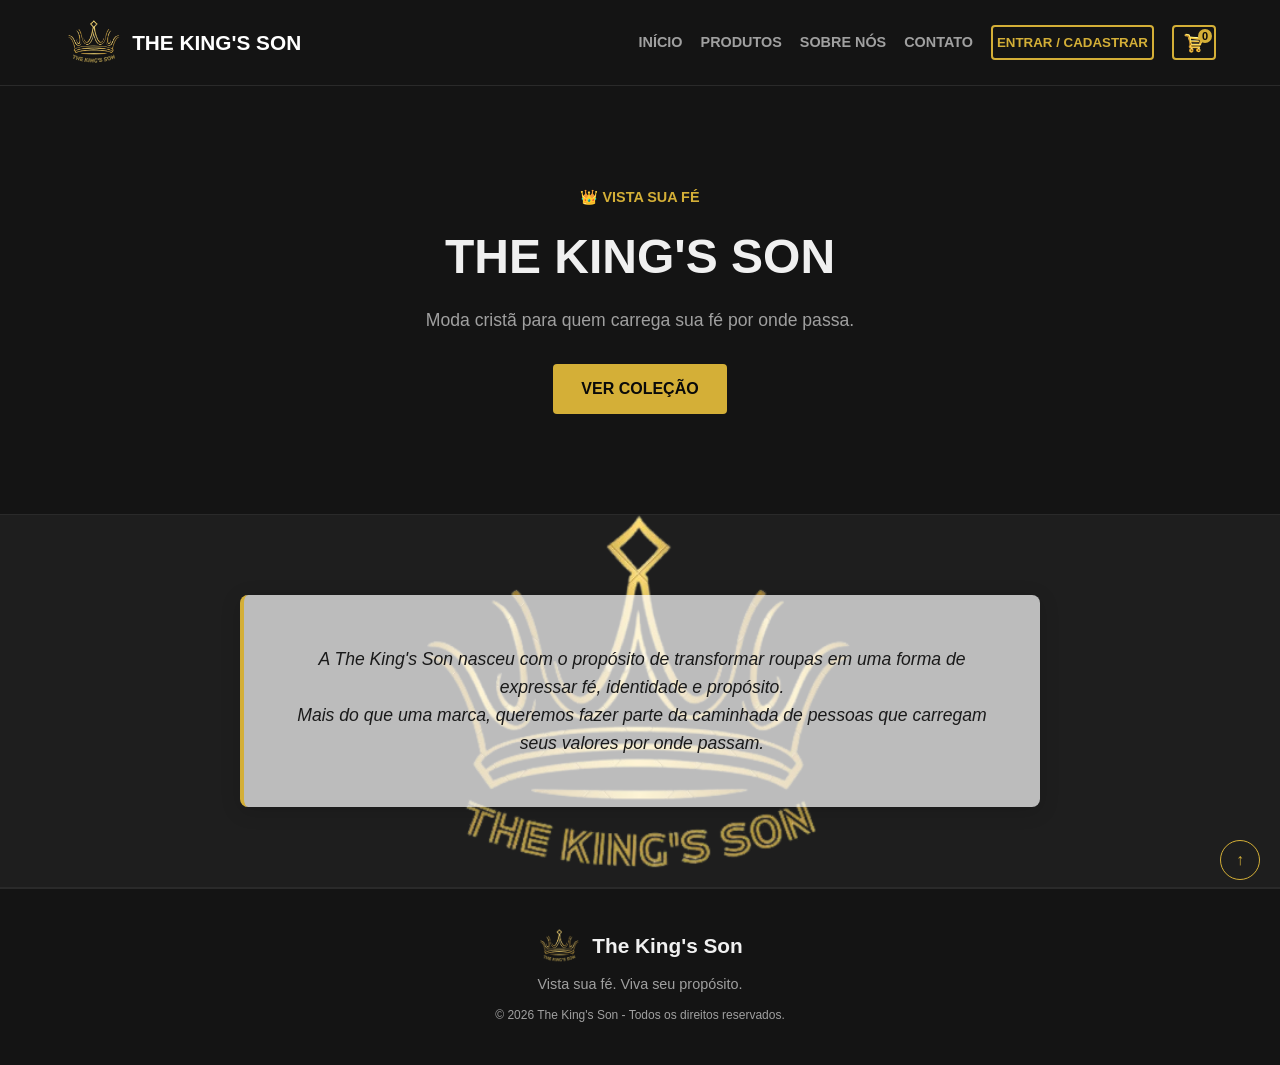
==== index.html @ 027998e1 "Add files via upload" ====
<!DOCTYPE html>
<html lang="pt-BR">
<head>
    <meta charset="UTF-8">
    <meta name="viewport" content="width=device-width, initial-scale=1.0">
    <title>The King's Son | Moda Cristã</title>
    <link rel="stylesheet" href="style.css">
</head>
<body id="topo">
    <!-- CABEÇALHO DA PÁGINA -->
    <header>
        <div class="logo">
            <img src="./imagens/logopng.png" alt="Logo da marca The King's Son">
            <h1>THE KING'S SON</h1>
        </div>
        <nav aria-label="Navegação Principal">
            <a href="#topo">INÍCIO</a>
            <a href="./produtos.html">PRODUTOS</a>
            <a href="./sobrenos.html">SOBRE NÓS</a>
            <a href="./contato.html">CONTATO</a>
            <button type="button" id="botao-login-modal" class="botao-entrar">ENTRAR / CADASTRAR</button>
            <!-- Botão de acionamento do carrinho ajustado para corresponder ao JS -->
            <button type="button" id="botao-carrinho" class="botao-carrinho" aria-label="Abrir carrinho de compras">
                <img src="./imagens/carrinho.png" alt="Carrinho de compras" class="icone-carrinho-img">
                <!-- Contador de itens sobreposto -->
                <span id="contador-carrinho" class="contador-carrinho">0</span>
            </button>
        </nav>
    </header>
    <!-- CORPO DA PÁGINA -->
    <main>
        <section class="banner">
            <div class="banner-texto">
                <p class="frase">👑 VISTA SUA FÉ</p>
                <h2>THE KING'S SON</h2>
                <p>Moda cristã para quem carrega sua fé por onde passa.</p>
                <a href="./produtos.html" class="botao">VER COLEÇÃO</a>
            </div>
        </section>
        <section class="faixa-intro">
            <div class="intro">
                <p>A The King's Son nasceu com o propósito de transformar roupas em uma forma de expressar fé, identidade e propósito.</p>
                <p>Mais do que uma marca, queremos fazer parte da caminhada de pessoas que carregam seus valores por onde passam.</p>
            </div>
        </section>
    </main>
    <!-- MODAL DE LOGIN E CADASTRO -->
    <div id="modal-auth" class="modal-container" role="dialog" aria-modal="true" aria-labelledby="titulo-modal">
        <div class="modal-conteudo">
            <button type="button" class="fechar-modal" id="fechar-modal" aria-label="Fechar modal">&times;</button>
            <div class="modal-abas">
                <button type="button" class="aba-botao ativa" id="aba-login">Entrar</button>
                <button type="button" class="aba-botao" id="aba-cadastro">Cadastrar</button>
            </div>
            <!-- FORMULÁRIO DE LOGIN -->
            <form id="form-login" class="form-auth ativa">
                <h3 id="titulo-modal">Acesse sua conta</h3>
                <div class="grupo-input">
                    <label for="login-email">E-mail</label>
                    <input type="email" id="login-email" required placeholder="seu@email.com" autocomplete="email">
                </div>
                <div class="grupo-input">
                    <label for="login-senha">Senha</label>
                    <input type="password" id="login-senha" required placeholder="********" autocomplete="current-password">
                </div>
                <button type="submit" class="botao-submit">ENTRAR</button>
            </form>
            <!-- FORMULÁRIO DE CADASTRO -->
            <form id="form-cadastro" class="form-auth">
                <h3>Crie sua conta</h3>
                <div class="grupo-input">
                    <label for="cad-nome">Nome Completo</label>
                    <input type="text" id="cad-nome" required placeholder="Seu nome" autocomplete="name">
                </div>
                <div class="grupo-input">
                    <label for="cad-email">E-mail</label>
                    <input type="email" id="cad-email" required placeholder="seu@email.com" autocomplete="email">
                </div>
                <div class="grupo-input">
                    <label for="cad-senha">Senha</label>
                    <input type="password" id="cad-senha" required placeholder="Mínimo 6 caracteres" minlength="6" autocomplete="new-password">
                </div>
                <button type="submit" class="botao-submit">CRIAR CONTA</button>
            </form>
        </div>
    </div>
    <!-- GAVETA LATERAL DO CARRINHO -->
    <div id="carrinho-modal" class="carrinho-drawer" role="dialog" aria-modal="true" aria-label="Carrinho de Compras">
        <div class="carrinho-conteudo">
            <div class="carrinho-cabecalho">
                <h3>Seu Carrinho</h3>
                <button type="button" id="fechar-carrinho" aria-label="Fechar carrinho">&times;</button>
            </div>
            <div id="itens-carrinho" class="carrinho-itens">
                <!-- Os itens serão inseridos via JS -->
            </div>
            <div class="carrinho-rodape">
                <p>Total: <strong>R$ <span id="total-carrinho">0,00</span></strong></p>
                <a href="finalizarcompra.html" id="botao-finalizar-compra" class="botao-comprar">Finalizar Compra</a>
            </div>
        </div>
    </div>
    <!-- RODAPÉ DA PÁGINA -->
    <footer>
        <div class="footer-marca">
            <img src="./imagens/logopng.png" alt="Logo The King's Son">
            <h3>The King's Son</h3>
        </div>
        <p>Vista sua fé. Viva seu propósito.</p>
        <p class="copyright">© 2026 The King's Son - Todos os direitos reservados.</p>
    </footer>
    <!-- BOTÃO VOLTAR AO TOPO -->
    <a href="#topo" class="voltar-topo" aria-label="Voltar ao topo da página" title="Voltar ao topo">↑</a>
    <!-- SCRIPTS EXTERNOS -->
    <script type="text/javascript" src="script.js"></script>
</body>
</html>
---- style.css ----
/* ============== CONFIGURAÇÕES GERAIS ============== */
/* Seleciona todos os elementos para reset de espaçamentos */
*{
    /* Remove a margem externa padrão do navegador */
    margin: 0;
    /* Remove o espaçamento interno padrão do navegador */
    padding: 0;
    /* Inclui bordas e preenchimentos no cálculo do tamanho total do elemento */
    box-sizing: border-box;
}
/* Seleciona o elemento raiz da página */
html{
    /* Habilita a rolagem suave ao clicar em links internos */
    scroll-behavior: smooth;
}
/* Seleciona o corpo principal da página */
body{
    /* Define a cor de fundo */
    background-color: #0a0a0a;
    /* Define a cor do texto padrão */
    color: #f0f0f0;
    /* Define a família de fontes da página */
    font-family: Arial, sans-serif;
    /* Define o espaçamento entre as linhas de texto */
    line-height: 1.6;
}
/* Seleciona o container do cabeçalho */
header{
    /* Habilita o layout flexível */
    display: flex;
    /* Distribui os elementos com espaço entre eles */
    justify-content: space-between;
    /* Centraliza os elementos verticalmente */
    align-items: center;
    /* Define o espaçamento interno vertical e lateral */
    padding: 20px 5%;
    /* Define a cor de fundo do cabeçalho */
    background-color: #141414;
    /* Mantém o cabeçalho fixo durante a rolagem */
    position: sticky;
    /* Alinha o cabeçalho no topo da janela */
    top: 0;
    /* Define a sobreposição em relação aos outros elementos */
    z-index: 1000;
    /* Adiciona uma linha de borda na parte inferior */
    border-bottom: 1px solid #2a2a2a;
}
/* Seleciona a caixa da marca e logo */
.logo{
    /* Habilita o layout flexível */
    display: flex;
    /* Centraliza imagem e texto verticalmente */
    align-items: center;
    /* Define a distância entre a imagem e o título */
    gap: 8px;
}
/* Seleciona a imagem do logotipo */
.logo img{
    /* Define a altura fixa da imagem */
    height: 45px;
    /* Ajusta a largura proporcionalmente */
    width: auto;
}
/* Seleciona o título do logotipo */
.logo h1{
    /* Define o tamanho da fonte do título */
    font-size: 1.3rem;
    /* Define a cor do texto do título */
    color: #ffffff;
}
/* Seleciona a barra de navegação */
nav{
    /* Habilita o layout flexível para os links */
    display: flex;
    /* Centraliza os links verticalmente */
    align-items: center;
    /* Define o espaçamento entre os links */
    gap: 18px;
}
/* Seleciona os links do menu */
nav a{
    /* Define a cor do texto dos links */
    color: #a0a0a0;
    /* Remove o sublinhado padrão do link */
    text-decoration: none;
    /* Deixa o texto do link em negrito */
    font-weight: bold;
    /* Define o tamanho da fonte */
    font-size: 0.9rem;
    /* Define transição suave para mudança de cor */
    transition: color 0.3s;
}
/* Seleciona a interação ao passar o mouse sobre o link */
nav a:hover{
    /* Altera a cor do texto no estado de sobreposição */
    color: #d4af37;
}
/* Seleciona o botão de entrada no menu */
.botao-entrar{
    /* Define o fundo transparente */
    background-color: transparent;
    /* Define a cor do texto do botão */
    color: #d4af37;
    /* Aplica a borda ao redor do botão */
    border: 2px solid #d4af37;
    /* Define o espaçamento interno superior/inferior e lateral */
    padding: 8px 4px;
    /* Aplica negrito ao texto do botão */
    font-weight: bold;
    /* Altera o cursor para o formato de ponteiro */
    cursor: pointer;
    /* Arredonda os cantos da borda */
    border-radius: 4px;
    /* Define a transição suave de cor de fundo e texto */
    transition: background-color 0.3s, color 0.3s;
}
/* Seleciona a interação ao passar o mouse sobre o botão de entrar */
.botao-entrar:hover{
    /* Altera a cor de fundo no estado de sobreposição */
    background-color: #d4af37;
    /* Inverte a cor do texto no estado de sobreposição */
    color: #0a0a0a;
}
/* Seleciona a camada escurecida de fundo do modal */
.modal-container{
    /* Oculta o modal da tela por padrão */
    display: none;
    /* Fixa a posição do modal em relação à viewport */
    position: fixed;
    /* Alinha no limite superior */
    top: 0;
    /* Alinha no limite esquerdo */
    left: 0;
    /* Ocupa toda a largura da tela */
    width: 100%;
    /* Ocupa toda a altura da tela */
    height: 100%;
    /* Aplica a cor de fundo semi-transparente */
    background-color: rgba(0, 0, 0, 0.8);
    /* Mantém o elemento acima dos demais componentes */
    z-index: 2000;
    /* Centraliza a caixa de conteúdo verticalmente */
    align-items: center;
    /* Centraliza a caixa de conteúdo horizontalmente */
    justify-content: center;
}
/* Exibe e centraliza o modal APENAS quando tiver a classe 'ativo' */
.modal-container.ativo{
    display: flex;
}
/* Seleciona o painel central do modal */
.modal-conteudo{
    /* Define a cor de fundo da caixa */
    background-color: #1e1e1e;
    /* Define a largura relativa inicial */
    width: 90%;
    /* Limita a largura máxima da caixa */
    max-width: 400px;
    /* Aplica espaçamento interno */
    padding: 30px;
    /* Arredonda as pontas do modal */
    border-radius: 8px;
    /* Aplica a borda ao redor do painel */
    border: 1px solid #d4af37;
    /* Permite o posicionamento absoluto do botão fechar */
    position: relative;
}
/* Seleciona o botão de fechar o modal */
.fechar-modal{
    /* Posiciona o botão em relação ao painel pai */
    position: absolute;
    /* Define a distância do topo */
    top: 10px;
    /* Define a distância da direita */
    right: 15px;
    /* Define o tamanho da fonte do ícone */
    font-size: 1.5rem;
    /* Define a cor do ícone */
    color: #a0a0a0;
    /* Altera o cursor para o formato de ponteiro */
    cursor: pointer;
    /* Remove o fundo do botão */
    background: none;
    /* Remove a borda padrão do botão */
    border: none;
    /* Transição para alteração de cor suave */
    transition: color 0.3s;
}
/* Seleciona a interação hover no botão fechar */
.fechar-modal:hover{
    /* Altera a cor do ícone ao passar o mouse */
    color: #d4af37;
}
/* Seleciona o container das abas de troca de formulário */
.modal-abas{
    /* Habilita o layout flexível */
    display: flex;
    /* Adiciona margem na parte inferior */
    margin-bottom: 20px;
    /* Adiciona uma linha divisória inferior */
    border-bottom: 1px solid #2a2a2a;
}
/* Seleciona os botões das abas */
.aba-botao{
    /* Divide o espaço igualmente entre as abas */
    flex: 1;
    /* Remove o fundo padrão do botão */
    background: none;
    /* Remove as bordas padrão */
    border: none;
    /* Define a cor do texto da aba */
    color: #a0a0a0;
    /* Aplica o espaçamento interno */
    padding: 10px;
    /* Define o tamanho da fonte */
    font-size: 1rem;
    /* Aplica negrito ao texto */
    font-weight: bold;
    /* Altera o cursor para o formato de ponteiro */
    cursor: pointer;
    /* Transição suave de cores nas abas */
    transition: color 0.3s, border-bottom 0.3s;
}
/* Seleciona a aba que está atualmente ativa */
.aba-botao.ativa{
    /* Altera a cor do texto da aba ativa */
    color: #d4af37;
    /* Destaca a parte inferior da aba ativa com uma borda */
    border-bottom: 2px solid #d4af37;
}
/* Seleciona a estrutura do formulário */
.form-auth{
    /* Esconde o formulário inativo */
    display: none;
    /* Organiza os campos em formato de coluna */
    flex-direction: column;
    /* Define o espaçamento entre os campos */
    gap: 15px;
}
/* Seleciona o formulário que está ativo */
.form-auth.ativa{
    /* Exibe o formulário ativo no formato flexível */
    display: flex;
}
/* Seleciona o título interno do formulário */
.form-auth h3{
    /* Centraliza o texto do título */
    text-align: center;
    /* Adiciona espaçamento inferior */
    margin-bottom: 5px;
}
/* Seleciona o grupo contendo rótulo e campo de entrada */
.grupo-input{
    /* Habilita o layout flexível */
    display: flex;
    /* Organiza rótulo e campo em coluna */
    flex-direction: column;
    /* Define a distância entre o rótulo e o campo */
    gap: 5px;
}
/* Seleciona os rótulos de texto dos campos */
.grupo-input label{
    /* Define o tamanho da fonte do rótulo */
    font-size: 0.85rem;
    /* Define a cor do rótulo */
    color: #a0a0a0;
}
/* Seleciona as caixas de digitação */
.grupo-input input{
    /* Define a cor de fundo do campo */
    background-color: #141414;
    /* Aplica uma borda fina ao redor do campo */
    border: 1px solid #2a2a2a;
    /* Define o espaçamento interno */
    padding: 10px;
    /* Arredonda os cantos da caixa */
    border-radius: 4px;
    /* Define a cor do texto digitado */
    color: #ffffff;
    /* Define o tamanho da fonte do texto */
    font-size: 1rem;
    /* Transição suave ao focar no campo */
    transition: border-color 0.3s;
}
/* Seleciona o estado de foco durante a digitação */
.grupo-input input:focus{
    /* Altera a cor da borda quando selecionado */
    border-color: #d4af37;
    /* Remove o contorno padrão do navegador */
    outline: none;
}
/* Seleciona os botões de envio dos formulários */
.botao-submit{
    /* Define a cor de fundo do botão */
    background-color: #d4af37;
    /* Define a cor do texto */
    color: #0a0a0a;
    /* Remove as bordas padrão */
    border: none;
    /* Define o espaçamento interno */
    padding: 12px;
    /* Aplica negrito ao texto */
    font-weight: bold;
    /* Arredonda os cantos do botão */
    border-radius: 4px;
    /* Altera o cursor para o formato de ponteiro */
    cursor: pointer;
    /* Adiciona margem acima do botão */
    margin-top: 10px;
    /* Transição para mudança de cor de fundo */
    transition: background-color 0.3s;
}
/* Seleciona a interação ao passar o mouse sobre o botão de envio */
.botao-submit:hover{
    /* Altera a cor de fundo na sobreposição */
    background-color: #f3c623;
}
/* Seleciona o container do rodapé */
footer{
    /* Centraliza o texto */
    text-align: center;
    /* Define o espaçamento interno */
    padding: 40px 20px;
    /* Define a cor de fundo do rodapé */
    background-color: #141414;
    /* Adiciona uma linha divisória no topo */
    border-top: 1px solid #2a2a2a;
}
/* Seleciona o container do logotipo no rodapé */
.footer-marca{
    /* Habilita o layout flexível */
    display: flex;
    /* Centraliza os elementos no eixo horizontal */
    justify-content: center;
    /* Centraliza os elementos no eixo vertical */
    align-items: center;
    /* Define a distância entre a imagem e o título */
    gap: 10px;
    /* Adiciona margem na parte inferior */
    margin-bottom: 10px;
}
/* Seleciona a imagem do rodapé */
footer img{
    /* Define a largura fixa da imagem do rodapé */
    width: 45px;
    /* Ajusta a altura de forma automática */
    height: auto;
}
/* Seleciona o título do rodapé */
footer h3{
    /* Define o tamanho da fonte */
    font-size: 1.3rem;
    /* Remove a margem inferior para o alinhamento flex */
    margin-bottom: 0;
}
/* Seleciona o texto explicativo do rodapé */
footer p{
    /* Define a cor do texto */
    color: #a0a0a0;
    /* Define o tamanho da fonte */
    font-size: 0.9rem;
}
/* Seleciona a nota de direitos autorais */
footer .copyright{
    /* Adiciona margem acima do texto */
    margin-top: 10px;
    /* Define um tamanho menor para a fonte */
    font-size: 0.75rem;
}
/* Seleciona o botão fixo de navegação para o topo */
.voltar-topo{
    /* Fixa o elemento em relação à janela do navegador */
    position: fixed;
    /* Define a distância em relação à borda inferior */
    bottom: 20px;
    /* Define a distância em relação à borda direita */
    right: 20px;
    /* Define a cor de fundo do botão */
    background-color: #1e1e1e;
    /* Define a cor da seta */
    color: #d4af37;
    /* Aplica a borda ao botão */
    border: 1px solid #d4af37;
    /* Define a largura do botão */
    width: 40px;
    /* Define a altura do botão */
    height: 40px;
    /* Habilita o layout flexível */
    display: flex;
    /* Centraliza a seta horizontalmente */
    align-items: center;
    /* Centraliza a seta verticalmente */
    justify-content: center;
    /* Remove o sublinhado do link */
    text-decoration: none;
    /* Transforma a estrutura do botão em um círculo */
    border-radius: 50%;
    /* Define o peso em negrito para a seta */
    font-weight: bold;
    /* Define a velocidade da animação de movimento */
    transition: transform 0.3s, background-color 0.3s, color 0.3s;
}
/* Seleciona a interação ao passar o mouse sobre o botão voltar ao topo */
.voltar-topo:hover{
    /* Inverte a cor de fundo no estado de sobreposição */
    background-color: #d4af37;
    /* Inverte a cor da seta no estado de sobreposição */
    color: #0a0a0a;
    /* Eleva o botão ligeiramente para cima */
    transform: translateY(-4px);
}
/* Define o container do botão e cria um contexto de posicionamento relativo */
.botao-carrinho{
    /* Define o contexto de posicionamento relativo para o contador filho */
    position: relative;
    /* Ativa o layout flexbox para alinhar os elementos */
    display: inline-flex;
    /* Centraliza o ícone verticalmente dentro do botão */
    align-items: center;
    /* Centraliza o ícone horizontalmente dentro do botão */
    justify-content: center;
    /* Define a largura do botão */
    width: 44px;
    /* Define a altura do botão */
    height: 35px;
    /* Remove a cor de fundo padrão do botão */
    background: transparent;
    /* Aplica a borda ao redor do botão */
    border: 2px solid #d4af37;
    /* Arredonda as pontas do botão no formato de cápsula */
    border-radius: 4px;
    /* Altera o cursor para o ícone de clique */
    cursor: pointer;
    /* Garante que nenhum elemento ultrapasse visualmente os limites da borda */
    overflow: hidden;
}
/* Contador de itens do carrinho */
#contador-carrinho{
    /* Ativa o posicionamento absoluto relativo ao container .botao-carrinho */
    position: absolute;
    /* Posiciona o contador rente ao topo interno da borda */
    top: 2px;
    /* Posiciona o contador rente à lateral direita interna da borda */
    right: 2px;
    /* Ativa o flexbox interno para centralizar o texto no círculo */
    display: flex;
    /* Centraliza o número verticalmente dentro da bolinha */
    align-items: center;
    /* Centraliza o número horizontalmente dentro da bolinha */
    justify-content: center;
    /* Define a largura da bolinha do contador */
    width: 14px;
    /* Define a altura da bolinha do contador */
    height: 14px;
    /* Define a cor de fundo da bolinha do contador */
    background-color: #d4af37;
    /* Define a cor do texto do número */
    color: #0a0a0a;
    /* Define o tamanho da fonte do número do contador */
    font-size: 11px;
    /* Aplica peso em negrito para dar destaque ao número */
    font-weight: bold;
    /* Transforma o enquadramento em uma bolinha perfeitamente circular */
    border-radius: 50%;
    /* Elimina espaços vazios acima e abaixo do número */
    line-height: 1;
}
/* Controla as dimensões e a exibição da imagem dentro do botão */
.icone-carrinho-img{
    /* Define a largura da imagem */
    width: 26px;
    /* Define a altura da imagem */
    height: 26px;
    /* Ajusta a imagem dentro do container mantendo as proporções sem distorcer */
    object-fit: contain;
    /* Converte a imagem em um bloco para remover espaçamentos extras de elementos em linha */
    display: block;
    /* Configura a animação suave para alterações na propriedade de transformação */
    transition: transform 0.2s ease;
}
/* Aplica efeito visual na imagem quando o usuário passa o ponteiro sobre o botão */
.botao-carrinho:hover .icone-carrinho-img{
    /* Aumenta a escala da imagem ligeiramente para criar um efeito de zoom */
    transform: scale(1.08);
}
/* Estrutura principal do painel lateral do carrinho */
.carrinho-drawer{
    /* Fixa o elemento em relação à janela de visualização do navegador */
    position: fixed;
    /* Alinha o topo da gaveta ao topo da tela */
    top: 0;
    /* Esconde o painel totalmente fora da tela pelo lado direito */
    right: -100%;
    /* Define a largura inicial ocupando toda a tela em telas pequenas */
    width: 100%;
    /* Limita a largura máxima a 380 pixels em telas maiores */
    max-width: 380px;
    /* Ocupa 100% da altura total da janela visual */
    height: 100%;
    /* Define a cor de fundo */
    background-color: #141414;
    /* Adiciona uma borda fina na esquerda para separar do resto da página */
    border-left: 1px solid #2a2a2a;
    /* Aplica uma sombra projetada para a esquerda criando profundidade */
    box-shadow: -5px 0 15px rgba(0, 0, 0, 0.5);
    /* Garante que o carrinho fique sobreposto a todos os outros elementos */
    z-index: 1000;
    /* Transiciona a posição 'right' suavemente em 0,3 segundos */
    transition: right 0.3s ease;
}
/* Estado da gaveta quando recebe a classe .ativo via JavaScript */
.carrinho-drawer.ativo{
    /* Move o painel para a borda direita da tela, tornando-o visível */
    right: 0;
}
/* Container interno que organiza o conteúdo do carrinho */
.carrinho-conteudo{
    /* Ativa o modo de layout Flexbox */
    display: flex;
    /* Empilha os elementos internos verticalmente (uma coluna) */
    flex-direction: column;
    /* Faz o container interno ocupar toda a altura da gaveta */
    height: 100%;
    /* Adiciona um espaçamento interno de 20 pixels nas bordas */
    padding: 20px;
}
/* Cabeçalho com o título e botão de fechar */
.carrinho-cabecalho{
    /* Ativa o modo de layout Flexbox no cabeçalho */
    display: flex;
    /* Distribui o título e o botão nas extremidades opostas */
    justify-content: space-between;
    /* Alinha o título e o botão verticalmente ao centro */
    align-items: center;
    /* Adiciona uma linha divisória na parte inferior */
    border-bottom: 1px solid #2a2a2a;
    /* Espaçamento interno entre os elementos e a linha inferior */
    padding-bottom: 15px;
}
/* Estilização do título h3 dentro do cabeçalho */
.carrinho-cabecalho h3{
    /* Define a cor do texto */
    color: #d4af37;
    /* Remove as margens padrão do elemento h3 */
    margin: 0;
}
/* Botão de fechar a gaveta (X) */
#fechar-carrinho{
    /* Remove qualquer fundo padrão do botão */
    background: none;
    /* Remove as bordas padrão do botão */
    border: none;
    /* Define a cor do texto/ícone do botão como branco */
    color: #fff;
    /* Aumenta o tamanho da fonte do botão (24px) */
    font-size: 1.5rem;
    /* Muda o ponteiro do mouse para o ícone de 'mãozinha' ao passar por cima */
    cursor: pointer;
    /* Transiciona a alteração de cor suavemente */
    transition: color 0.2s ease;
}
/* Alteração de cor ao passar o mouse no botão fechar */
#fechar-carrinho:hover{
    /* Muda a cor do 'X' */
    color: #d4af37;
}
/* Área rolável que lista os produtos adicionados */
.carrinho-itens{
    /* Faz este container expandir para ocupar todo o espaço vertical disponível */
    flex: 1;
    /* Adiciona barra de rolagem vertical caso o conteúdo ultrapasse a altura */
    overflow-y: auto;
    /* Adiciona uma margem de 20 pixels nas partes superior e inferior */
    margin: 20px 0;
}
/* Card individual para cada item dentro da lista do carrinho */
.item-carrinho{
    /* Ativa Flexbox para alinhar imagem, textos e botão lado a lado */
    display: flex;
    /* Alinha todos os elementos do item verticalmente ao centro */
    align-items: center;
    /* Cria um espaço de 15 pixels entre cada elemento filho */
    gap: 15px;
    /* Adiciona espaço na parte inferior em relação ao próximo item */
    margin-bottom: 15px;
    /* Espaçamento interno antes da linha divisória */
    padding-bottom: 15px;
    /* Linha divisória inferior entre os itens */
    border-bottom: 1px solid #2a2a2a;
}
/* Miniatura da imagem do produto no carrinho */
.item-carrinho img{
    /* Define a largura fixa da imagem para 60 pixels */
    width: 60px;
    /* Define a altura fixa da imagem para 60 pixels */
    height: 60px;
    /* Ajusta a imagem sem distorcer, cortando os excessos se necessário */
    object-fit: cover;
    /* Arredonda levemente os cantos da imagem em 4 pixels */
    border-radius: 4px;
}
/* Container de informações do produto (nome, preço e quantidade) */
.detalhes-item{
    /* Permite que o texto ocupe todo o espaço central restante */
    flex: 1;
}
/* Título do produto individual */
.detalhes-item h4{
    /* Define um tamanho de fonte ligeiramente menor (aproximadamente 14.4px) */
    font-size: 0.9rem;
    /* Adiciona uma margem inferior de 4 pixels */
    margin-bottom: 4px;
}
/* Agrupador dos botões e do contador de quantidade */
.controles-qtd{
    /* Ativa Flexbox para alinhar os botões e a quantidade em linha */
    display: flex;
    /* Alinha verticalmente ao centro os botões e o número da quantidade */
    align-items: center;
    /* Espaçamento de 8 pixels entre os botões + e - e a quantidade */
    gap: 8px;
    /* Distância superior em relação ao preço do produto */
    margin-top: 5px;
}
/* Botões para somar (+) ou subtrair (-) a quantidade */
.controles-qtd button{
    /* Define a cor de fundo do botão */
    background-color: #2a2a2a;
    /* Remove a borda padrão do botão */
    border: none;
    /* Define a cor do sinal do botão como branco */
    color: #fff;
    /* Define a largura fixa em 24 pixels */
    width: 24px;
    /* Define a altura fixa em 24 pixels */
    height: 24px;
    /* Arredonda os cantos dos botões em 4 pixels */
    border-radius: 4px;
    /* Transforma o ponteiro em 'mãozinha' ao passar sobre os botões */
    cursor: pointer;
    /* Transiciona a cor de fundo de forma suave */
    transition: background-color 0.2s ease;
}
/* Efeito hover nos botões de controle de quantidade */
.controles-qtd button:hover{
    /* Altera o fundo do botão */
    background-color: #d4af37;
    /* Altera a cor do símbolo */
    color: #141414;
}
/* Botão do ícone 'X' para remover o item inteiro do carrinho */
.remover-item{
    /* Remove o fundo padrão do botão */
    background: none;
    /* Remove a borda padrão do botão */
    border: none;
    /* Define a cor do ícone como um tom de vermelho para alerta */
    color: #ff6b6b;
    /* Ajusta o tamanho do ícone de exclusão */
    font-size: 1.2rem;
    /* Transforma o ponteiro em 'mãozinha' ao passar por cima */
    cursor: pointer;
    /* Transiciona a opacidade suavemente ao passar o cursor */
    transition: opacity 0.2s ease;
}
/* Efeito ao passar o mouse no botão de remoção */
.remover-item:hover{
    /* Torna o ícone levemente mais transparente no hover */
    opacity: 0.7;
}
/* Rodapé fixado na base do carrinho (com preço total e botão de finalizar) */
.carrinho-rodape{
    /* Linha divisória superior separando da lista de itens */
    border-top: 1px solid #2a2a2a;
    /* Espaçamento interno na parte superior do rodapé */
    padding-top: 15px;
}
/* Mensagem exibida quando não houver itens no carrinho */
.carrinho-vazio{
    /* Define a cor do texto */
    color: #a0a0a0;
    /* Centraliza o texto no meio do container */
    text-align: center;
    /* Desloca a mensagem 40 pixels para baixo em relação ao topo */
    margin-top: 40px;
}
/* Estilização do link de finalizar compra como botão de destaque */
.botao-finalizar{
    /* Ativa o modelo flexbox para centralizar o texto interno */
    display: flex;
    /* Centraliza o texto verticalmente dentro do botão */
    align-items: center;
    /* Centraliza o texto horizontalmente dentro do botão */
    justify-content: center;
    /* Garante que o botão ocupe 100% da largura do modal do carrinho */
    width: 100%;
    /* Define a altura fixa do botão de ação */
    height: 48px;
    /* Define o espaçamento interno do botão */
    padding: 0 16px;
    /* Define a cor de fundo */
    background-color: #d4af37;
    /* Define a cor do texto para contraste com o fundo */
    color: #0a0a0a;
    /* Define o tamanho da fonte do texto */
    font-size: 16px;
    /* Aplica o peso em negrito para destacar o texto */
    font-weight: bold;
    /* Remove o sublinhado padrão dos links de navegação */
    text-decoration: none;
    /* Arredonda os cantos da borda do botão */
    border-radius: 8px;
    /* Remove bordas do navegador */
    border: none;
    /* Altera o cursor do mouse para a mãozinha de clique */
    cursor: pointer;
    /* Suaviza a transição de cores e efeitos ao passar o mouse */
    transition: background-color 0.2s ease, transform 0.2s ease;
}
/* Efeito ao passar o ponteiro do mouse sobre o botão de finalizar */
.botao-finalizar:hover{
    /* Ajusta levemente a tonalidade da cor de fundo no hover */
    background-color: #c5a028;
    /* Aplica uma leve elevação na escala do botão */
    transform: translateY(-2px);
}



/* ============== ESPECÍFICO DE INDEX ============== */
/* Seleciona a seção do banner de destaque */
.banner{
    /* Define o espaçamento interno vertical e lateral */
    padding: 100px 20px;
    /* Centraliza todo o texto da seção */
    text-align: center;
    /* Define a cor de fundo do banner */
    background-color: #141414;
    /* Adiciona uma linha divisória no topo */
    border-bottom: 1px solid #2a2a2a;
}
/* Seleciona a frase de destaque superior no banner */
.banner-texto .frase{
    /* Define o tamanho da fonte */
    font-size: 0.9rem;
    /* Define a cor de destaque do texto */
    color: #d4af37;
    /* Define o peso da fonte como negrito */
    font-weight: bold;
    /* Adiciona espaçamento na parte inferior */
    margin-bottom: 10px;
}
/* Seleciona o título principal do banner */
.banner-texto h2{
    /* Define o tamanho da fonte do título */
    font-size: 3rem;
    /* Adiciona espaçamento abaixo do título */
    margin-bottom: 10px;
}
/* Seleciona o parágrafo descritivo do banner */
.banner-texto p{
    /* Define o tamanho da fonte */
    font-size: 1.1rem;
    /* Define a cor do texto secundário */
    color: #a0a0a0;
    /* Adiciona margem na parte inferior */
    margin-bottom: 30px;
}
/* Seleciona os botões chamativos da aplicação */
.botao{
    /* Permite aplicar dimensões e espaçamentos no elemento em linha */
    display: inline-block;
    /* Define a cor de fundo do botão */
    background-color: #d4af37;
    /* Define a cor do texto */
    color: #0a0a0a;
    /* Aplica o espaçamento interno vertical e lateral */
    padding: 12px 28px;
    /* Define a fonte em negrito */
    font-weight: bold;
    /* Remove o sublinhado do link */
    text-decoration: none;
    /* Arredonda as pontas da borda */
    border-radius: 4px;
    /* Define a transição suave para efeitos de transformação */
    transition: transform 0.3s, background-color 0.3s;
}
/* Seleciona a interação ao passar o mouse sobre o botão */
.botao:hover{
    /* Altera a cor de fundo na sobreposição */
    background-color: #f3c623;
    /* Desloca o botão ligeiramente para cima */
    transform: translateY(-3px);
}
/* Seleciona a seção externa intermediária da página */
.faixa-intro{
    /* Define o espaçamento interno superior/inferior e lateral da faixa */
    padding: 80px 20px;
    /* Ativa o layout flexível na seção externa */
    display: flex;
    /* Centraliza o container filho horizontalmente na tela */
    justify-content: center;
    /* Define a imagem de fundo */
    background-image: url(./imagens/logopng.png);
    /* Evita que a imagem de fundo se repita se for menor que a seção */
    background-repeat: no-repeat;
    /* Centraliza a imagem na seção */
    background-position: center;
    /* Reduz e ajusta a imagem para que ela apareça 100% inteira na tela sem cortes */
    background-size: contain;
    /* Define uma cor de fundo reserva para preencher os lados caso a imagem seja menor */
    background-color: #1e1e1e;
    /* Adiciona uma linha divisória no topo */
    border-bottom: 1px solid #2a2a2a;
}
/* Seleciona o cartão de apresentação que fica sobreposto à faixa de fundo */
.intro{
    /* Define o limite máximo de largura do cartão */
    max-width: 800px;
    /* Define a cor de fundo do cartão interno para contrastar com a imagem de fundo */
    background-color: rgba(255, 255, 255, 0.70);
    /* Adiciona espaçamento interno em todas as direções do cartão */
    padding: 50px 40px;
    /* Define o grau de arredondamento dos cantos do cartão */
    border-radius: 8px;
    /* Centraliza o alinhamento dos textos contidos no cartão */
    text-align: center;
    /* Aplica uma sombra projetada suave ao redor do cartão */
    box-shadow: 0 4px 20px rgba(0, 0, 0, 0.15);
    /* Cria uma faixa de borda decorativa sólida apenas no lado esquerdo do cartão */
    border-left: 4px solid #d4af37;
    /* Garante a cor escura dos textos internos para contraste com fundo claro */
    color: #1a1a1a;
}
/* Seleciona o texto dentro da faixa introdutória */
.intro p{
    /* Define o tamanho da fonte */
    font-size: 1.1rem;
    /* Aplica o estilo itálico ao texto */
    font-style: italic;
    /* Limita a largura máxima do bloco de texto */
    max-width: 800px;
    /* Centraliza o bloco horizontalmente */
    margin: 0 auto;
}



/* ============== ESPECÍFICO DE PRODUTOS ============== */
/* Seleciona o bloco container de produtos */
.produtos{
    /* Aplica o espaçamento em relação aos limites da tela */
    padding: 40px 5%;
    /* Define a compensação para rolagem considerando o cabeçalho fixo */
    scroll-margin-top: 80px;
}
/* Seleciona o título da coleção de produtos */
.produtos h2{
    /* Centraliza o texto do título */
    text-align: center;
    /* Define o tamanho da fonte */
    font-size: 2rem;
    /* Define a margem na base do título */
    margin-bottom: 5px;
}
/* Seleciona o parágrafo explicativo da seção */
.subtitulo{
    /* Centraliza o texto */
    text-align: center;
    /* Define a cor suave para leitura */
    color: #a0a0a0;
    /* Aplica margem inferior grande antes do catálogo */
    margin-bottom: 35px;
}
/* Seleciona a estrutura flexível com filtros e catálogo */
.produtos-container{
    /* Habilita a visualização flex */
    display: flex;
    /* Permite quebra de linha para adaptação mobile */
    flex-wrap: wrap;
    /* Espaçamento entre o painel lateral e a grade de produtos */
    gap: 30px;
    /* Alinha o topo dos elementos do painel e catálogo */
    align-items: flex-start;
}
/* ESTILOS DO PAINEL DE FILTROS À ESQUERDA */
/* Seleciona a caixa de filtros laterais */
.painel-filtros{
    /* Largura flexível com base de inicialização fixa */
    flex: 1 1 240px;
    /* Define a cor de fundo do painel */
    background-color: #141414;
    /* Aplica borda ao redor do painel lateral */
    border: 1px solid #2a2a2a;
    /* Arredonda os cantos da caixa */
    border-radius: 8px;
    /* Espaçamento interno de preenchimento */
    padding: 20px;
}
/* Seleciona o título principal do painel de filtros */
.painel-filtros h3{
    /* Define o tamanho do título */
    font-size: 1.2rem;
    /* Define a cor para o cabeçalho */
    color: #d4af37;
    /* Adiciona uma borda na base do título */
    border-bottom: 1px solid #2a2a2a;
    /* Espaçamento interno na parte inferior */
    padding-bottom: 10px;
    /* Espaçamento externo na base do título */
    margin-bottom: 15px;
}
/* Seleciona cada bloco de grupo de filtros */
.grupo-filtro{
    /* Espaçamento entre diferentes grupos de filtro */
    margin-bottom: 20px;
}
/* Seleciona o rótulo de título de cada filtro */
.grupo-filtro h4{
    /* Define o tamanho da fonte */
    font-size: 0.95rem;
    /* Define a cor para texto claro */
    color: #ffffff;
    /* Espaçamento externo na base */
    margin-bottom: 10px;
}
/* Seleciona as opções com caixas de marcação */
.grupo-filtro label{
    /* Exibe uma caixa por linha */
    display: block;
    /* Define o tamanho da fonte */
    font-size: 0.88rem;
    /* Define a cor secundária */
    color: #a0a0a0;
    /* Espaçamento entre os checkboxes */
    margin-bottom: 6px;
    /* Muda o cursor para mãozinha */
    cursor: pointer;
}
/* Seleciona o cursor nos checkboxes */
.grupo-filtro input[type="checkbox"]{
    /* Adiciona respiro entre a caixa e o texto do rótulo */
    margin-right: 8px;
}
/* Seleciona o input tipo barra de preço */
.grupo-filtro input[type="range"]{
    /* Expande a barra por toda a largura do grupo */
    width: 100%;
}
/* Seleciona o botão de limpeza dos filtros */
.botao-limpar{
    /* Expande o botão na largura do painel */
    width: 100%;
    /* Define o preenchimento interno */
    padding: 10px;
    /* Define o fundo transparente */
    background-color: transparent;
    /* Cor do texto do botão */
    color: #a0a0a0;
    /* Borda do botão */
    border: 1px solid #2a2a2a;
    /* Cantos levemente arredondados */
    border-radius: 4px;
    /* Cursor no padrão de ação clicável */
    cursor: pointer;
    /* Transição suave do efeito hover */
    transition: background-color 0.3s, color 0.3s;
}
/* Efeito ao passar o mouse sobre o botão de limpar */
.botao-limpar:hover{
    /* Altera o fundo do botão para vermelho sutil */
    background-color: #2a1212;
    /* Muda a cor do texto do botão para vermelho claro */
    color: #ff6b6b;
}
/* ESTILOS DO CATÁLOGO DE PRODUTOS */
/* Seleciona o invólucro do catálogo e paginação */
.catalogo-wrapper{
    /* Ocupa a maior fração de espaço da tela */
    flex: 3 1 600px;
}
/* Seleciona a grade organizadora dos cartões de produtos */
.lista-produtos{
    /* Habilita o modelo de exibição em grade bidimensional */
    display: grid;
    /* Define 3 colunas de larguras iguais com responsividade dinâmica */
    grid-template-columns: repeat(auto-fill, minmax(220px, 1fr));
    /* Define o espaçamento entre linhas e colunas de produtos */
    gap: 20px;
}
/* Seleciona o cartão individual de produto */
.produto{
    /* Cor de fundo do cartão */
    background-color: #141414;
    /* Borda sutil de isolamento */
    border: 1px solid #2a2a2a;
    /* Arredondamento dos cantos */
    border-radius: 8px;
    /* Espaçamento interno no cartão */
    padding: 15px;
    /* Centraliza o texto dos cartões */
    text-align: center;
    /* Animação suave para efeito hover */
    transition: border-color 0.3s, transform 0.3s;
}
/* Efeito de sobreposição do mouse no cartão de produto */
.produto:hover{
    /* Muda a cor da borda */
    border-color: #d4af37;
    /* Eleva o cartão levemente */
    transform: translateY(-4px);
}
/* Seleciona o container da imagem do produto */
.produto-imagem{
    /* Define a largura total da área da imagem */
    width: 100%;
    /* Define a altura fixa da área da imagem */
    height: 180px;
    /* Define a cor de fundo neutra caso a imagem não carregue */
    background-color: #1e1e1e;
    /* Arredonda os cantos do bloco da imagem */
    border-radius: 6px;
    /* Previne o vazamento da imagem fora dos cantos */
    overflow: hidden;
    /* Margem na base da área visual */
    margin-bottom: 12px;
}
/* Seleciona a imagem dentro do cartão do produto */
.produto-imagem img{
    /* Define a largura total para preencher o container */
    width: 100%;
    /* Define a altura total do bloco */
    height: 100%;
    /* Ajusta a imagem mantendo a proporção correta sem achatar */
    object-fit: cover;
}
/* Seleciona o nome do produto */
.produto h3{
    /* Tamanho da fonte do nome */
    font-size: 1.05rem;
    /* Margem na base do título */
    margin-bottom: 6px;
}
/* Seleciona o texto descritivo do produto */
.produto p{
    /* Tamanho da fonte descritiva */
    font-size: 0.85rem;
    /* Cor secundária para o texto */
    color: #a0a0a0;
    /* Margem inferior antes do preço */
    margin-bottom: 10px;
}
/* Seleciona o elemento de preço do produto */
.produto strong{
    /* Exibe o preço como bloco para formatação de margem */
    display: block;
    /* Tamanho do texto do preço */
    font-size: 1.1rem;
    /* Cor para destacar o valor */
    color: #d4af37;
    /* Margem antes do botão de compra */
    margin-bottom: 12px;
}
/* Seleciona o botão de ação no cartão do produto */
.botao-comprar{
    /* Exibe o botão cobrindo todo o espaço do container */
    display: block;
    /* Preenchimento interno do botão */
    padding: 10px;
    /* Cor de fundo */
    background-color: #d4af37;
    /* Cor do texto */
    color: #000000;
    /* Peso de fonte em negrito */
    font-weight: bold;
    /* Remove a linha do link */
    text-decoration: none;
    /* Arredondamento das pontas do botão */
    border-radius: 4px;
    /* Transição suave ao passar o cursor */
    transition: background-color 0.3s;
}
/* Efeito ao passar o mouse sobre o botão de compra */
.botao-comprar:hover{
    /* Altera o fundo */
    background-color: #f3c623;
}
/* ESTILOS DOS CONTROLES DE PAGINAÇÃO */
/* Seleciona a barra de botões de paginação */
.paginacao{
    /* Layout flexível */
    display: flex;
    /* Centraliza os botões de páginas */
    justify-content: center;
    /* Alinha os botões na mesma altura */
    align-items: center;
    /* Espaçamento horizontal entre botões de navegação */
    gap: 8px;
    /* Margem superior separando do catálogo de produtos */
    margin-top: 35px;
}
/* Seleciona os botões numéricos e de setas da paginação */
.paginacao button{
    /* Define o tamanho interno dos botões */
    padding: 8px 14px;
    /* Cor de fundo */
    background-color: #141414;
    /* Borda */
    border: 1px solid #2a2a2a;
    /* Cor do texto branca */
    color: #ffffff;
    /* Cantos levemente arredondados */
    border-radius: 4px;
    /* Cursor no formato clicável */
    cursor: pointer;
    /* Animação suave para as mudanças visuais */
    transition: background-color 0.3s, border-color 0.3s;
}
/* Efeito ao passar o mouse nos botões de paginação */
.paginacao button:hover:not(:disabled){
    /* Muda a cor da borda */
    border-color: #d4af37;
    /* Muda a cor do texto */
    color: #d4af37;
}
/* Seleciona a página ativa atual na barra de paginação */
.paginacao button.ativa{
    /* Cor do fundo para a página selecionada */
    background-color: #d4af37;
    /* Cor do texto do número ativo */
    color: #000000;
    /* Borda sólida na cor do elemento */
    border-color: #d4af37;
    /* Fonte em negrito para destacar */
    font-weight: bold;
}
/* Seleciona o botão de navegação desabilitado */
.paginacao button:disabled{
    /* Transparência parcial para demonstrar desabilitação */
    opacity: 0.4;
    /* Altera o estilo do ponteiro para desativado */
    cursor: not-allowed;
}



/* ============== ESPECÍFICO DE SOBRE NÓS ============== */
/* Seleciona a seção contêiner dos manifestos */
.manifestos-container{
    /* Aplica o espaçamento interno */
    padding: 60px 10%;
    /* Define a cor de fundo da seção */
    background-color: #141414;
}
/* Seleciona o título principal dos manifestos */
.manifestos-container h2{
    /* Centraliza o título */
    text-align: center;
    /* Define o tamanho da fonte */
    font-size: 2.2rem;
    /* Adiciona margem na parte inferior */
    margin-bottom: 40px;
}
/* Seleciona o grupo/grade dos cartões de manifesto */
.grid-manifestos{
    /* Habilita o layout flexível */
    display: flex;
    /* Permite que os cartões dobrem de linha conforme o espaço */
    flex-wrap: wrap;
    /* Define a distância entre os cartões */
    gap: 20px;
    /* Adiciona espaçamento na parte inferior */
    margin-bottom: 50px;
}
/* Seleciona a numeração em destaque do manifesto */
.numero-manifesto{
    /* Define o tamanho do número */
    font-size: 1.8rem;
    /* Aplica o peso em negrito */
    font-weight: bold;
    /* Define a cor do número */
    color: #d4af37;
    /* Exibe o número como um bloco isolado */
    display: block;
    /* Adiciona distância em relação ao texto */
    margin-bottom: 10px;
}
/* Seleciona o título da área de bordões */
.bordoes-secao h3{
    /* Define o tamanho da fonte do título */
    font-size: 1.6rem;
    /* Centraliza o alinhamento do texto */
    text-align: center;
    /* Adiciona espaçamento abaixo do título */
    margin-bottom: 30px;
}
/* Seleciona o container organizador dos bordões */
.bordoes-grid{
    /* Habilita o layout flexível */
    display: flex;
    /* Permite a quebra dos elementos em várias linhas */
    flex-wrap: wrap;
    /* Define a distância entre as categorias */
    gap: 20px;
}
/* Seleciona o bloco de categoria de bordão */
.categoria-bordao{
    /* Define a cor de fundo do bloco */
    background-color: #1e1e1e;
    /* Aplica espaçamento interno */
    padding: 20px;
    /* Arredonda as pontas do container */
    border-radius: 6px;
    /* Aplica uma borda fina ao redor do bloco */
    border: 1px solid #2a2a2a;
    /* Define o comportamento adaptável do bloco na tela */
    flex: 1 1 250px;
}
/* Seleciona o sub-título da categoria */
.categoria-bordao h4{
    /* Define o tamanho da fonte */
    font-size: 1.1rem;
    /* Adiciona margem inferior */
    margin-bottom: 15px;
    /* Define a cor do texto do título */
    color: #d4af37;
}
/* Seleciona a lista de frases */
.categoria-bordao ul{
    /* Remove os marcadores/pontos da lista */
    list-style: none;
}
/* Seleciona cada frase da lista */
.categoria-bordao li{
    /* Aplica espaçamento interno superior e inferior */
    padding: 6px 0;
    /* Cria uma linha divisória na parte inferior */
    border-bottom: 1px solid #2a2a2a;
    /* Define o tamanho da fonte */
    font-size: 0.9rem;
    /* Define a cor do texto da frase */
    color: #a0a0a0;
}
/* Seleciona a categoria com foco principal */
.categoria-bordao.destaque-marca{
    /* Altera a cor da borda do container de destaque */
    border: 1px solid #d4af37;
}
/* Seleciona a caixa do bordão oficial */
.bordao-principal{
    /* Adiciona margem na parte superior */
    margin-top: 15px;
    /* Aplica espaçamento interno */
    padding: 10px;
    /* Define a cor de fundo da caixa */
    background-color: #2a2a2a;
    /* Arredonda as bordas da caixa */
    border-radius: 4px;
    /* Centraliza o texto */
    text-align: center;
    /* Define a cor do texto */
    color: #d4af37;
}



/* ============== ESPECÍFICO DE CONTATO ============== */
/* Seleciona o container principal da seção de contato */
.contato-secao{
    /* Define o espaçamento interno superior/inferior de 80px e lateral de 5% */
    padding: 80px 5%;
    /* Define a cor de fundo preta padrão do site */
    background-color: #0a0a0a;
}
/* Seleciona a caixa que limita a largura do conteúdo de contato */
.contato-container{
    /* Limita a largura máxima da seção */
    max-width: 1100px;
    /* Centraliza o bloco horizontalmente na tela */
    margin: 0 auto;
}
/* Seleciona o bloco de cabeçalho da seção */
.contato-header{
    /* Centraliza os textos do título e da descrição */
    text-align: center;
    /* Adiciona espaçamento na parte inferior */
    margin-bottom: 40px;
}
/* Seleciona o título principal da seção de contato */
.contato-header h2{
    /* Define o tamanho da fonte do título */
    font-size: 2.2rem;
    /* Define a cor do texto para branco */
    color: #ffffff;
    /* Adiciona margem na parte inferior */
    margin-bottom: 10px;
}
/* Seleciona o parágrafo descritivo do cabeçalho */
.contato-header p{
    /* Define a cor para o texto secundário */
    color: #a0a0a0;
    /* Define o tamanho da fonte */
    font-size: 1rem;
    /* Limita a largura máxima do texto descritivo */
    max-width: 600px;
    /* Centraliza o bloco de texto horizontalmente */
    margin: 0 auto;
}
/* Seleciona o container organizador dos cartões e do formulário */
.contato-conteudo{
    /* Habilita o layout flexível */
    display: flex;
    /* Permite que os elementos dobrem de linha em telas menores */
    flex-wrap: wrap;
    /* Define o espaçamento entre as colunas */
    gap: 40px;
    /* Distribui os elementos com espaço entre as extremidades */
    justify-content: space-between;
}
/* Seleciona a coluna contendo os cartões de informações */
.contato-info{
    /* Define o comportamento flexível e largura base inicial */
    flex: 1 1 320px;
    /* Habilita o layout flexível */
    display: flex;
    /* Organiza os cartões em coluna */
    flex-direction: column;
    /* Define a distância entre cada cartão de canal */
    gap: 20px;
}
/* Seleciona cada cartão de informação individual */
.info-card{
    /* Habilita o layout flexível */
    display: flex;
    /* Centraliza o ícone e os textos verticalmente */
    align-items: center;
    /* Define o espaçamento entre o ícone e o texto */
    gap: 15px;
    /* Define a cor de fundo do cartão */
    background-color: #141414;
    /* Aplica o espaçamento interno no cartão */
    padding: 27px;
    /* Arredonda os cantos da caixa */
    border-radius: 6px;
    /* Aplica uma linha de borda fina ao redor da caixa */
    border: 1px solid #2a2a2a;
    /* Define a transição suave para borda e movimento */
    transition: border-color 0.3s, transform 0.3s;
}
/* Seleciona a interação ao passar o mouse sobre o cartão */
.info-card:hover{
    /* Altera a cor da borda */
    border-color: #d4af37;
    /* Desloca o cartão ligeiramente para cima */
    transform: translateY(-2px);
}
/* Seleciona a imagem de ícone dentro do cartão */
.info-img{
    /* Define a largura fixa do ícone */
    width: 40px;
    /* Define a altura fixa do ícone */
    height: 40px;
    /* Garante que a imagem mantenha a proporção original sem distorcer */
    object-fit: contain;
    /* Impede que o ícone encolha se o texto ao lado for grande */
    flex-shrink: 0;
    /* Arredonda os cantos da imagem do ícone */
    border-radius: 40%;
    /* Aplica uma borda fina colorida ao redor da imagem */
    border: 1px solid #d4af37;
    /* Adiciona um espaçamento entre a borda e a imagem interna */
    padding: 4px;
}
/* Seleciona o título de cada cartão */
.info-texto h3{
    /* Define o tamanho da fonte */
    font-size: 1.1rem;
    /* Define a cor do texto para branco */
    color: #ffffff;
    /* Adiciona uma leve margem na parte inferior */
    margin-bottom: 2px;
}
/* Seleciona a descrição dentro do cartão */
.info-texto p{
    /* Define o tamanho da fonte */
    font-size: 0.85rem;
    /* Define a cor para o texto secundário */
    color: #a0a0a0;
}
/* Seleciona os links em destaque dentro dos cartões */
.link-destaque{
    /* Define a cor para o link */
    color: #d4af37;
    /* Remove o sublinhado padrão */
    text-decoration: none;
    /* Deixa o texto em negrito */
    font-weight: bold;
    /* Define o tamanho da fonte */
    font-size: 0.95rem;
    /* Permite aplicar margens no elemento em linha */
    display: inline-block;
    /* Adiciona espaçamento acima do link */
    margin-top: 4px;
    /* Define a transição suave para a troca de cor */
    transition: color 0.3s;
}
/* Seleciona a interação ao passar o mouse sobre o link em destaque */
.link-destaque:hover{
    /* Altera a cor na sobreposição */
    color: #f3c623;
}
/* Seleciona o formulário de contato */
.contato-form{
    /* Define o comportamento flexível e largura base inicial */
    flex: 1 1 420px;
    /* Define a cor de fundo do painel do formulário */
    background-color: #141414;
    /* Aplica o espaçamento interno */
    padding: 30px;
    /* Arredonda os cantos da caixa */
    border-radius: 8px;
    /* Aplica uma linha de borda ao redor do formulário */
    border: 1px solid #2a2a2a;
    /* Habilita o layout flexível */
    display: flex;
    /* Organiza os campos em formato de coluna */
    flex-direction: column;
    /* Define o espaçamento entre os campos */
    gap: 15px;
}
/* Seleciona o título interno do formulário */
.contato-form h3{
    /* Define o tamanho da fonte */
    font-size: 1.4rem;
    /* Define a cor do texto para branco */
    color: #ffffff;
    /* Adiciona margem na parte inferior */
    margin-bottom: 10px;
}
/* Seleciona as caixas de seleção e área de texto */
.grupo-input select, .grupo-input textarea{
    /* Define a cor de fundo dos campos */
    background-color: #1e1e1e;
    /* Aplica uma borda fina ao redor dos campos */
    border: 1px solid #2a2a2a;
    /* Define o espaçamento interno de digitação */
    padding: 12px;
    /* Arredonda as pontas das caixas */
    border-radius: 4px;
    /* Define a cor do texto digitado */
    color: #ffffff;
    /* Define o tamanho da fonte */
    font-size: 0.95rem;
    /* Herda a família de fontes do elemento pai */
    font-family: inherit;
    /* Transição suave ao focar no campo */
    transition: border-color 0.3s;
}
/* Seleciona o estado de foco na seleção e na área de texto */
.grupo-input select:focus, .grupo-input textarea:focus{
    /* Altera a cor da borda quando selecionado */
    border-color: #d4af37;
    /* Remove o contorno padrão do navegador */
    outline: none;
}
/* Seleciona a caixa de mensagem de texto multilinha */
.grupo-input textarea{
    /* Permite ao usuário redimensionar a caixa apenas no eixo vertical */
    resize: vertical;
}



/* ============== ESPECÍFICO DE FINALIZAR COMPRA ============== */
/* PÁGINA DE CHECKOUT / FINALIZAR COMPRA */
/* Seção Principal do Checkout */
.checkout-secao{
    /* Adiciona um espaçamento interno de 50px no topo e na base, e 5% nas laterais */
    padding: 50px 5%;
    /* Define a largura máxima do contêiner para 1200px */
    max-width: 1200px;
    /* Centraliza a seção horizontalmente na página */
    margin: 0 auto;
}
.checkout-header{
    /* Centraliza o texto do cabeçalho */
    text-align: center;
    /* Adiciona um espaçamento externo inferior */
    margin-bottom: 40px;
}
.checkout-header h2{
    /* Define o tamanho da fonte */
    font-size: 2.2rem;
    /* Define a cor do texto */
    color: #ffffff;
    /* Adiciona um espaçamento externo inferior */
    margin-bottom: 5px;
}
/* Layout Responsivo de Duas Colunas */
.checkout-container{
    /* Ativa o modelo de layout Flexbox */
    display: flex;
    /* Permite que os elementos quebrem para a próxima linha se não houver espaço */
    flex-wrap: wrap;
    /* Cria um espaçamento entre os elementos filhos */
    gap: 30px;
    /* Alinha os itens flexíveis ao topo do contêiner */
    align-items: flex-start;
}
/* Formulário de Finalização */
.checkout-container .formulario{
    /* Permite que o elemento cresça e encolha com largura base de 500px */
    flex: 1 1 500px;
    /* Define a cor de fundo do formulário */
    background-color: #141414;
    /* Adiciona uma borda sólida */
    border: 1px solid #2a2a2a;
    /* Arredonda os cantos da caixa */
    border-radius: 8px;
    /* Adiciona um espaçamento interno em todos os lados */
    padding: 30px;
}
.checkout-container .formulario h3{
    /* Define o tamanho da fonte */
    font-size: 1.3rem;
    /* Define a cor do texto */
    color: #ffffff;
    /* Cria uma linha divisória na parte inferior com borda sólida */
    border-bottom: 1px solid #2a2a2a;
    /* Adiciona um espaçamento interno inferior acima da linha */
    padding-bottom: 12px;
    /* Adiciona um espaçamento externo inferior abaixo da linha */
    margin-bottom: 20px;
}
/* Layout em grade para CEP e Endereço */
.campo-duplo{
    /* Ativa o Flexbox para organizar os campos em linha */
    display: flex;
    /* Cria um espaçamento entre os campos */
    gap: 15px;
    /* Permite quebrar linha caso a tela fique pequena */
    flex-wrap: wrap;
}
.campo-duplo .grupo-input{
    /* Ocupa 1 proporção do espaço disponível na linha */
    flex: 1;
    /* Define a largura mínima do campo antes de quebrar linha */
    min-width: 140px;
}
.campo-duplo .flex-2{
    /* Ocupa 2 proporções do espaço disponível (o dobro do grupo-input simples) */
    flex: 2;
    /* Define a largura mínima do campo antes de quebrar linha */
    min-width: 220px;
}
.botao-checkout{
    /* Faz o botão ocupar toda a largura disponível (100%) */
    width: 100%;
    /* Adiciona um espaçamento externo superior */
    margin-top: 20px;
    /* Define o tamanho da fonte */
    font-size: 1rem;
    /* Adiciona um espaçamento entre as letras do texto */
    letter-spacing: 1px;
}
/* Card de Resumo do Pedido */
.checkout-container .resumo{
    /* Permite crescer/encolher com largura base de 350px */
    flex: 1 1 350px;
    /* Define a cor de fundo */
    background-color: #141414;
    /* Adiciona uma borda sólida */
    border: 1px solid #2a2a2a;
    /* Arredonda os cantos */
    border-radius: 8px;
    /* Adiciona um espaçamento interno */
    padding: 30px;
    /* Fixa o elemento na tela durante a rolagem */
    position: sticky;
    /* Distância do topo da janela ao acompanhar a rolagem */
    top: 90px;
}
.checkout-container .resumo h3{
    /* Define o tamanho da fonte */
    font-size: 1.3rem;
    /* Define a cor do texto */
    color: #d4af37;
    /* Cria uma linha divisória sólida na parte inferior */
    border-bottom: 1px solid #2a2a2a;
    /* Adiciona um espaçamento interno inferior */
    padding-bottom: 12px;
    /* Adiciona um espaçamento externo inferior */
    margin-bottom: 20px;
}
.resumo-itens{
    /* Define a altura máxima da lista de itens */
    max-height: 250px;
    /* Exibe uma barra de rolagem vertical apenas se os itens ultrapassarem a altura máxima */
    overflow-y: auto;
    /* Adiciona um espaçamento externo inferior */
    margin-bottom: 20px;
    /* Adiciona um espaçamento interno à direita para afastar o texto da barra de rolagem */
    padding-right: 5px;
}
.resumo-calculo{
    /* Cria uma linha divisória superior */
    border-top: 1px solid #2a2a2a;
    /* Adiciona um espaçamento interno superior */
    padding-top: 15px;
    /* Ativa o Flexbox */
    display: flex;
    /* Organiza os elementos filhos em uma coluna vertical */
    flex-direction: column;
    /* Cria um espaçamento entre as linhas de cálculo */
    gap: 12px;
}
.resumo-linha{
    /* Ativa o Flexbox */
    display: flex;
    /* Distribui o texto com o título à esquerda e o valor à direita */
    justify-content: space-between;
    /* Define o tamanho da fonte */
    font-size: 0.95rem;
    /* Define a cor do texto  */
    color: #a0a0a0;
}
.destaque-frete{
    /* Define a cor do texto de frete */
    color: #4cd137;
    /* Aplica o estilo de texto em negrito */
    font-weight: bold;
}
.resumo-linha.total{
    /* Aumenta o tamanho da fonte do valor total */
    font-size: 1.2rem;
    /* Aplica o estilo de texto em negrito ao total */
    font-weight: bold;
    /* Define a cor do texto */
    color: #ffffff;
    /* Cria uma linha divisória superior pontilhada/tracejada de 1px */
    border-top: 1px dashed #2a2a2a;
    /* Adiciona um espaçamento interno superior */
    padding-top: 12px;
    /* Adiciona um espaçamento externo superior */
    margin-top: 5px;
}
.resumo-linha.total #total-checkout{
    /* Define a cor do valor total */
    color: #d4af37;
}
.voltar-loja{
    /* Permite aplicar margens verticais mantendo o comportamento de link em linha */
    display: inline-block;
    /* Adiciona um espaçamento externo superior */
    margin-top: 25px;
    /* Define a cor do link */
    color: #a0a0a0;
    /* Remove o sublinhado padrão do link */
    text-decoration: none;
    /* Define o tamanho da fonte */
    font-size: 0.9rem;
    /* Suaviza a transição da cor em 0.3 segundos ao passar o mouse */
    transition: color 0.3s ease;
}
.voltar-loja:hover{
    /* Altera a cor do texto do link ao passar o cursor por cima */
    color: #d4af37;
}
/* ESTILOS DAS BOXES DINÂMICAS DE PAGAMENTO (CARTÃO E PIX) */
/* Esconder elementos inativos */
.escondido{
    /* Oculta completamente o elemento da tela e força a regra com !important */
    display: none !important;
}
/* Caixa genérica de detalhes do pagamento */
.box-dinamica-pagamento{
    /* Define o fundo da caixa de pagamento */
    background-color: #1e1e1e;
    /* Adiciona uma borda */
    border: 1px solid #2a2a2a;
    /* Adiciona uma borda de destaque no lado esquerdo */
    border-left: 3px solid #d4af37;
    /* Arredonda os cantos da caixa */
    border-radius: 6px;
    /* Adiciona um espaçamento interno */
    padding: 20px;
    /* Adiciona um espaçamento externo superior */
    margin-top: 15px;
    /* Adiciona um espaçamento externo inferior */
    margin-bottom: 20px;
    /* Aplica a animação 'fadeIn' com duração de 0.3 segundos e transição suave */
    animation: fadeIn 0.3s ease-in-out;
}
.box-dinamica-pagamento h4{
    /* Define a cor do título da caixa */
    color: #d4af37;
    /* Define o tamanho da fonte */
    font-size: 1.05rem;
    /* Adiciona um espaçamento externo inferior */
    margin-bottom: 15px;
}
.opcional{
    /* Reduce o tamanho da fonte */
    font-size: 0.75rem;
    /* Define a cor do texto */
    color: #888888;
    /* Remove o negrito, tornando a fonte normal */
    font-weight: normal;
}
/* Estilização específica do Pix */
.instrucao-pix{
    /* Define o tamanho da fonte das instruções */
    font-size: 0.9rem;
    /* Define a cor do texto */
    color: #cccccc;
    /* Adiciona um espaçamento externo inferior */
    margin-bottom: 12px;
}
.container-codigo-pix{
    /* Ativa o Flexbox para alinhar o campo e o botão lado a lado */
    display: flex;
    /* Cria um espaçamento entre o campo de texto e o botão */
    gap: 10px;
    /* Alinha verticalmente os elementos ao centro */
    align-items: center;
}
.container-codigo-pix input{
    /* Faz o campo de entrada preencher todo o espaço restante do contêiner */
    flex: 1;
    /* Define a cor de fundo do campo */
    background-color: #141414;
    /* Adiciona uma borda */
    border: 1px solid #2a2a2a;
    /* Define a cor do texto dentro do campo */
    color: #d4af37;
    /* Adiciona um espaçamento interno */
    padding: 10px;
    /* Define uma fonte monoespaçada (estilo código) */
    font-family: monospace;
    /* Define o tamanho da fonte do código */
    font-size: 0.85rem;
    /* Arredonda os cantos do campo */
    border-radius: 4px;
    /* Seleciona todo o conteúdo do input automaticamente ao clicar nele */
    user-select: all;
}
.botao-copiar-pix{
    /* Define a cor de fundo do botão */
    background-color: #d4af37;
    /* Define a cor do texto do botão */
    color: #0a0a0a;
    /* Remove a borda padrão do botão */
    border: none;
    /* Adiciona espaçamento interno no topo/base e nas laterais */
    padding: 10px 16px;
    /* Define o texto do botão em negrito */
    font-weight: bold;
    /* Arredonda os cantos do botão */
    border-radius: 4px;
    /* Exibe o cursor do tipo ponteiro ao passar o mouse sobre o botão */
    cursor: pointer;
    /* Impede que o texto dentro do botão quebre em múltiplas linhas */
    white-space: nowrap;
    /* Suaviza a transição da cor de fundo em 0.2 segundos */
    transition: background-color 0.2s;
}
.botao-copiar-pix:hover{
    /* Muda a cor de fundo ao passar o mouse */
    background-color: #f3c623;
}
.mensagem-copiado{
    /* Faz com que a mensagem ocupe uma linha própria */
    display: block;
    /* Define a cor da mensagem */
    color: #4cd137;
    /* Define o tamanho da fonte */
    font-size: 0.85rem;
    /* Adiciona um espaçamento externo superior */
    margin-top: 8px;
    /* Define o texto em negrito */
    font-weight: bold;
}
/* Animação suave ao abrir */
@keyframes fadeIn {
    /* Estado inicial da animação */
    from {
        /* Define a opacidade inicial como transparente */
        opacity: 0;
        /* Desloca o elemento 8px para cima no eixo Y */
        transform: translateY(-8px);
    }
    /* Estado final da animação */
    to {
        /* Define a opacidade final como total (visível) */
        opacity: 1;
        /* Retorna o elemento para sua posição original no eixo Y */
        transform: translateY(0);
    }
}

/* =========================================================
   RESPONSIVIDADE - CELULAR
   ========================================================= */

@media (max-width: 768px) {

    /* ---------- CONFIGURAÇÕES GERAIS ---------- */

    body {
        width: 100%;
        overflow-x: hidden;
    }

    /* ---------- CABEÇALHO ---------- */

    header {
        padding: 15px 4%;
        flex-direction: column;
        gap: 15px;
    }

    .logo {
        justify-content: center;
        width: 100%;
    }

    .logo img {
        height: 38px;
    }

    .logo h1 {
        font-size: 1.1rem;
    }

    nav {
        width: 100%;
        justify-content: center;
        flex-wrap: wrap;
        gap: 10px;
    }

    nav a {
        font-size: 0.75rem;
    }

    .botao-entrar {
        font-size: 0.7rem;
        padding: 7px 8px;
    }

    .botao-carrinho {
        width: 42px;
        height: 35px;
    }


    /* ---------- BANNER DA PÁGINA INICIAL ---------- */

    .banner {
        padding: 70px 20px;
    }

    .banner-texto h2 {
        font-size: 2.2rem;
    }

    .banner-texto p {
        font-size: 1rem;
    }

    .banner-texto .frase {
        font-size: 0.8rem;
    }

    .botao {
        padding: 12px 22px;
    }


    /* ---------- FAIXA DE INTRODUÇÃO ---------- */

    .faixa-intro {
        padding: 50px 15px;
    }

    .intro {
        width: 100%;
        padding: 30px 20px;
    }

    .intro p {
        font-size: 1rem;
    }


    /* ---------- PRODUTOS ---------- */

    .produtos {
        padding: 30px 4%;
    }

    .produtos h2 {
        font-size: 1.7rem;
    }

    .subtitulo {
        font-size: 0.9rem;
        margin-bottom: 25px;
    }

    .produtos-container {
        flex-direction: column;
        gap: 20px;
    }

    /* Filtros ocupam toda a largura */
    .painel-filtros {
        width: 100%;
        padding: 18px;
    }

    /* Catálogo ocupa toda a largura */
    .catalogo-wrapper {
        width: 100%;
    }

    /* Produtos ficam 2 por linha */
    .lista-produtos {
        grid-template-columns: repeat(2, minmax(0, 1fr));
        gap: 12px;
    }

    /* Imagem dos produtos */
    .produto-imagem {
        height: 180px;
    }

    .produto {
        padding: 10px;
    }

    .produto h3 {
        font-size: 0.95rem;
    }

    .produto p {
        font-size: 0.8rem;
    }

    .produto strong {
        font-size: 1rem;
    }

    .botao-comprar {
        font-size: 0.8rem;
        padding: 10px 5px;
    }


    /* ---------- PAGINAÇÃO ---------- */

    .paginacao {
        flex-wrap: wrap;
        gap: 5px;
    }

    .paginacao button {
        padding: 7px 10px;
        font-size: 0.8rem;
    }


    /* ---------- SOBRE NÓS ---------- */

    .manifestos-container {
        padding: 40px 5%;
    }

    .manifestos-container h2 {
        font-size: 1.8rem;
        margin-bottom: 30px;
    }

    .grid-manifestos {
        flex-direction: column;
        gap: 15px;
    }

    .card-manifesto {
        width: 100%;
        padding: 20px;
    }

    .bordoes-grid {
        flex-direction: column;
        gap: 15px;
    }

    .categoria-bordao {
        width: 100%;
        padding: 18px;
    }

    .bordoes-secao h3 {
        font-size: 1.4rem;
    }


    /* ---------- CONTATO ---------- */

    .contato-secao {
        padding: 50px 5%;
    }

    .contato-header h2 {
        font-size: 1.8rem;
    }

    .contato-header p {
        font-size: 0.9rem;
    }

    .contato-conteudo {
        flex-direction: column;
        gap: 20px;
    }

    .contato-info,
    .contato-form {
        width: 100%;
        flex: none;
    }

    .info-card {
        padding: 20px;
    }

    .contato-form {
        padding: 20px;
    }


    /* ---------- FINALIZAR COMPRA ---------- */

    .checkout-secao {
        padding: 35px 5%;
    }

    .checkout-header h2 {
        font-size: 1.8rem;
    }

    .checkout-container {
        flex-direction: column;
    }

    .checkout-container .formulario,
    .checkout-container .resumo {
        width: 100%;
        flex: none;
    }

    .checkout-container .formulario {
        padding: 20px;
    }

    .checkout-container .resumo {
        padding: 20px;
        position: static;
    }

    .campo-duplo {
        flex-direction: column;
        gap: 15px;
    }

    .campo-duplo .grupo-input,
    .campo-duplo .flex-2 {
        min-width: 100%;
        width: 100%;
    }

    .container-codigo-pix {
        flex-direction: column;
        align-items: stretch;
    }

    .container-codigo-pix input {
        width: 100%;
    }

    .botao-copiar-pix {
        width: 100%;
    }


    /* ---------- MODAL DE LOGIN ---------- */

    .modal-conteudo {
        width: 92%;
        max-width: none;
        padding: 25px 20px;
    }


    /* ---------- CARRINHO ---------- */

    .carrinho-drawer {
        width: 90%;
        max-width: 400px;
    }

    .carrinho-conteudo {
        padding: 15px;
    }

    .item-carrinho {
        gap: 10px;
    }

    .item-carrinho img {
        width: 50px;
        height: 50px;
    }


    /* ---------- RODAPÉ ---------- */

    footer {
        padding: 30px 15px;
    }

    .footer-marca {
        flex-direction: column;
        gap: 5px;
    }

    footer h3 {
        font-size: 1.1rem;
    }

    footer p {
        font-size: 0.8rem;
    }

    footer .copyright {
        font-size: 0.7rem;
    }


    /* ---------- BOTÃO VOLTAR AO TOPO ---------- */

    .voltar-topo {
        width: 35px;
        height: 35px;
        right: 12px;
        bottom: 12px;
    }
}


/* =========================================================
   CELULARES MUITO PEQUENOS
   ========================================================= */

@media (max-width: 480px) {

    .logo h1 {
        font-size: 1rem;
    }

    nav {
        gap: 7px;
    }

    nav a {
        font-size: 0.68rem;
    }

    .botao-entrar {
        font-size: 0.65rem;
    }

    .banner-texto h2 {
        font-size: 1.8rem;
    }

    .banner-texto p {
        font-size: 0.9rem;
    }

    /* Em celulares muito pequenos, um produto por linha */
    .lista-produtos {
        grid-template-columns: 1fr;
    }

    .produto-imagem {
        height: 220px;
    }

    .manifestos-container h2 {
        font-size: 1.5rem;
    }

    .modal-conteudo {
        width: 95%;
        padding: 20px 15px;
    }

    .carrinho-drawer {
        width: 95%;
    }
}
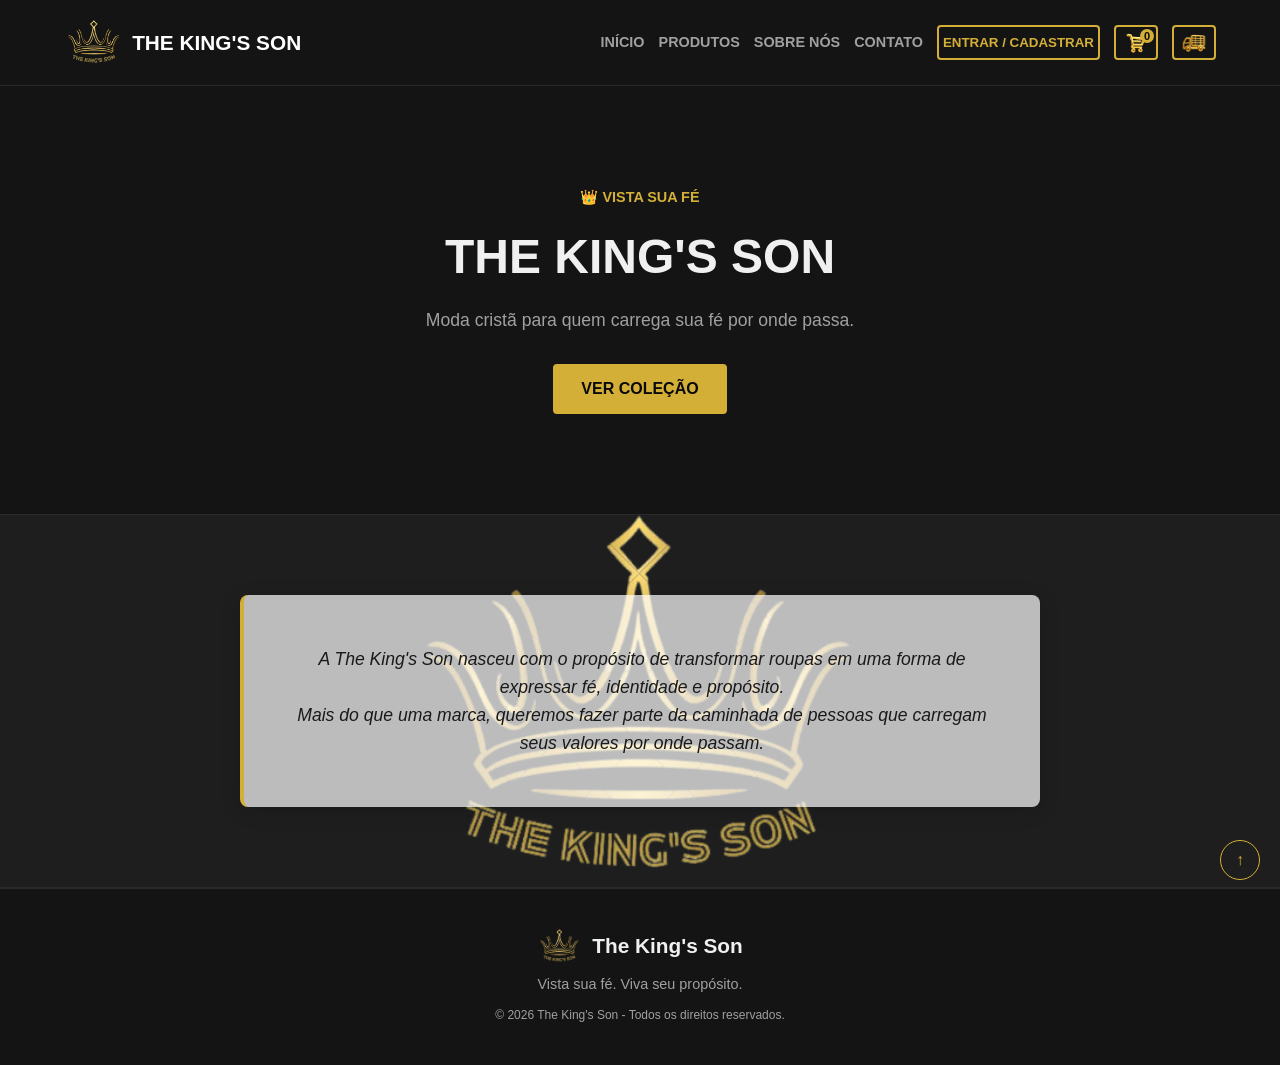
==== commit 04198ad6: "Add files via upload" ====
--- a/index.html
+++ b/index.html
@@ -21,9 +21,12 @@
             <button type="button" id="botao-login-modal" class="botao-entrar">ENTRAR / CADASTRAR</button>
             <!-- Botão de acionamento do carrinho ajustado para corresponder ao JS -->
             <button type="button" id="botao-carrinho" class="botao-carrinho" aria-label="Abrir carrinho de compras">
-                <img src="./imagens/carrinho.png" alt="Carrinho de compras" class="icone-carrinho-img">
+                <img src="./imagens/carrinho.png" alt="Carrinho de compras" class="icone-carrinho-img" title="Carrinho de Compras">
                 <!-- Contador de itens sobreposto -->
                 <span id="contador-carrinho" class="contador-carrinho">0</span>
+            </button>
+            <button type="button" id="botao-pedidos" class="botao-pedidos" aria-label="Abrir meus pedidos">
+                <a href="./meuspedidos.html"><img src="./imagens/caminhao.png" alt="Minhas compras" class="icone-pedidos-img" title="Meus pedidos"></a>
             </button>
         </nav>
     </header>
--- a/style.css
+++ b/style.css
@@ -75,7 +75,7 @@
     /* Centraliza os links verticalmente */
     align-items: center;
     /* Define o espaçamento entre os links */
-    gap: 18px;
+    gap: 14px;
 }
 /* Seleciona os links do menu */
 nav a{
@@ -410,7 +410,7 @@
     transform: translateY(-4px);
 }
 /* Define o container do botão e cria um contexto de posicionamento relativo */
-.botao-carrinho{
+.botao-carrinho, .botao-pedidos{
     /* Define o contexto de posicionamento relativo para o contador filho */
     position: relative;
     /* Ativa o layout flexbox para alinhar os elementos */
@@ -466,7 +466,7 @@
     line-height: 1;
 }
 /* Controla as dimensões e a exibição da imagem dentro do botão */
-.icone-carrinho-img{
+.icone-carrinho-img, .icone-pedidos-img{
     /* Define a largura da imagem */
     width: 26px;
     /* Define a altura da imagem */
@@ -1798,416 +1798,100 @@
     }
 }
 
-/* =========================================================
-   RESPONSIVIDADE - CELULAR
-   ========================================================= */
-
-@media (max-width: 768px) {
-
-    /* ---------- CONFIGURAÇÕES GERAIS ---------- */
-
-    body {
-        width: 100%;
-        overflow-x: hidden;
-    }
-
-    /* ---------- CABEÇALHO ---------- */
-
-    header {
-        padding: 15px 4%;
-        flex-direction: column;
-        gap: 15px;
-    }
-
-    .logo {
-        justify-content: center;
-        width: 100%;
-    }
-
-    .logo img {
-        height: 38px;
-    }
-
-    .logo h1 {
-        font-size: 1.1rem;
-    }
-
-    nav {
-        width: 100%;
-        justify-content: center;
-        flex-wrap: wrap;
-        gap: 10px;
-    }
-
-    nav a {
-        font-size: 0.75rem;
-    }
-
-    .botao-entrar {
-        font-size: 0.7rem;
-        padding: 7px 8px;
-    }
-
-    .botao-carrinho {
-        width: 42px;
-        height: 35px;
-    }
-
-
-    /* ---------- BANNER DA PÁGINA INICIAL ---------- */
-
-    .banner {
-        padding: 70px 20px;
-    }
-
-    .banner-texto h2 {
-        font-size: 2.2rem;
-    }
-
-    .banner-texto p {
-        font-size: 1rem;
-    }
-
-    .banner-texto .frase {
-        font-size: 0.8rem;
-    }
-
-    .botao {
-        padding: 12px 22px;
-    }
-
-
-    /* ---------- FAIXA DE INTRODUÇÃO ---------- */
-
-    .faixa-intro {
-        padding: 50px 15px;
-    }
-
-    .intro {
-        width: 100%;
-        padding: 30px 20px;
-    }
-
-    .intro p {
-        font-size: 1rem;
-    }
-
-
-    /* ---------- PRODUTOS ---------- */
-
-    .produtos {
-        padding: 30px 4%;
-    }
-
-    .produtos h2 {
-        font-size: 1.7rem;
-    }
-
-    .subtitulo {
-        font-size: 0.9rem;
-        margin-bottom: 25px;
-    }
-
-    .produtos-container {
-        flex-direction: column;
-        gap: 20px;
-    }
-
-    /* Filtros ocupam toda a largura */
-    .painel-filtros {
-        width: 100%;
-        padding: 18px;
-    }
-
-    /* Catálogo ocupa toda a largura */
-    .catalogo-wrapper {
-        width: 100%;
-    }
-
-    /* Produtos ficam 2 por linha */
-    .lista-produtos {
-        grid-template-columns: repeat(2, minmax(0, 1fr));
-        gap: 12px;
-    }
-
-    /* Imagem dos produtos */
-    .produto-imagem {
-        height: 180px;
-    }
-
-    .produto {
-        padding: 10px;
-    }
-
-    .produto h3 {
-        font-size: 0.95rem;
-    }
-
-    .produto p {
-        font-size: 0.8rem;
-    }
-
-    .produto strong {
-        font-size: 1rem;
-    }
-
-    .botao-comprar {
-        font-size: 0.8rem;
-        padding: 10px 5px;
-    }
-
-
-    /* ---------- PAGINAÇÃO ---------- */
-
-    .paginacao {
-        flex-wrap: wrap;
-        gap: 5px;
-    }
-
-    .paginacao button {
-        padding: 7px 10px;
-        font-size: 0.8rem;
-    }
-
-
-    /* ---------- SOBRE NÓS ---------- */
-
-    .manifestos-container {
-        padding: 40px 5%;
-    }
-
-    .manifestos-container h2 {
-        font-size: 1.8rem;
-        margin-bottom: 30px;
-    }
-
-    .grid-manifestos {
-        flex-direction: column;
-        gap: 15px;
-    }
-
-    .card-manifesto {
-        width: 100%;
-        padding: 20px;
-    }
-
-    .bordoes-grid {
-        flex-direction: column;
-        gap: 15px;
-    }
-
-    .categoria-bordao {
-        width: 100%;
-        padding: 18px;
-    }
-
-    .bordoes-secao h3 {
-        font-size: 1.4rem;
-    }
-
-
-    /* ---------- CONTATO ---------- */
-
-    .contato-secao {
-        padding: 50px 5%;
-    }
-
-    .contato-header h2 {
-        font-size: 1.8rem;
-    }
-
-    .contato-header p {
-        font-size: 0.9rem;
-    }
-
-    .contato-conteudo {
-        flex-direction: column;
-        gap: 20px;
-    }
-
-    .contato-info,
-    .contato-form {
-        width: 100%;
-        flex: none;
-    }
-
-    .info-card {
-        padding: 20px;
-    }
-
-    .contato-form {
-        padding: 20px;
-    }
-
-
-    /* ---------- FINALIZAR COMPRA ---------- */
-
-    .checkout-secao {
-        padding: 35px 5%;
-    }
-
-    .checkout-header h2 {
-        font-size: 1.8rem;
-    }
-
-    .checkout-container {
-        flex-direction: column;
-    }
-
-    .checkout-container .formulario,
-    .checkout-container .resumo {
-        width: 100%;
-        flex: none;
-    }
-
-    .checkout-container .formulario {
-        padding: 20px;
-    }
-
-    .checkout-container .resumo {
-        padding: 20px;
-        position: static;
-    }
-
-    .campo-duplo {
-        flex-direction: column;
-        gap: 15px;
-    }
-
-    .campo-duplo .grupo-input,
-    .campo-duplo .flex-2 {
-        min-width: 100%;
-        width: 100%;
-    }
-
-    .container-codigo-pix {
-        flex-direction: column;
-        align-items: stretch;
-    }
-
-    .container-codigo-pix input {
-        width: 100%;
-    }
-
-    .botao-copiar-pix {
-        width: 100%;
-    }
-
-
-    /* ---------- MODAL DE LOGIN ---------- */
-
-    .modal-conteudo {
-        width: 92%;
-        max-width: none;
-        padding: 25px 20px;
-    }
-
-
-    /* ---------- CARRINHO ---------- */
-
-    .carrinho-drawer {
-        width: 90%;
-        max-width: 400px;
-    }
-
-    .carrinho-conteudo {
-        padding: 15px;
-    }
-
-    .item-carrinho {
-        gap: 10px;
-    }
-
-    .item-carrinho img {
-        width: 50px;
-        height: 50px;
-    }
-
-
-    /* ---------- RODAPÉ ---------- */
-
-    footer {
-        padding: 30px 15px;
-    }
-
-    .footer-marca {
-        flex-direction: column;
-        gap: 5px;
-    }
-
-    footer h3 {
-        font-size: 1.1rem;
-    }
-
-    footer p {
-        font-size: 0.8rem;
-    }
-
-    footer .copyright {
-        font-size: 0.7rem;
-    }
-
-
-    /* ---------- BOTÃO VOLTAR AO TOPO ---------- */
-
-    .voltar-topo {
-        width: 35px;
-        height: 35px;
-        right: 12px;
-        bottom: 12px;
-    }
-}
-
-
-/* =========================================================
-   CELULARES MUITO PEQUENOS
-   ========================================================= */
-
-@media (max-width: 480px) {
-
-    .logo h1 {
-        font-size: 1rem;
-    }
-
-    nav {
-        gap: 7px;
-    }
-
-    nav a {
-        font-size: 0.68rem;
-    }
-
-    .botao-entrar {
-        font-size: 0.65rem;
-    }
-
-    .banner-texto h2 {
-        font-size: 1.8rem;
-    }
-
-    .banner-texto p {
-        font-size: 0.9rem;
-    }
-
-    /* Em celulares muito pequenos, um produto por linha */
-    .lista-produtos {
-        grid-template-columns: 1fr;
-    }
-
-    .produto-imagem {
-        height: 220px;
-    }
-
-    .manifestos-container h2 {
-        font-size: 1.5rem;
-    }
-
-    .modal-conteudo {
-        width: 95%;
-        padding: 20px 15px;
-    }
-
-    .carrinho-drawer {
-        width: 95%;
-    }
-}+
+
+/* ============== ESPECÍFICO DE MEUS PEDIDOS ============== */
+/* Seção principal que envolve toda a área de "Meus Pedidos" */
+.secao-pedidos{
+    /* Define a largura máxima da seção para não esticar demais em telas muito largas */
+    max-width: 1200px;
+    /* Aplica espaçamento externo acima e abaixo e centraliza a seção horizontalmente */
+    margin: 2rem auto;
+    /* Adiciona um espaçamento interno nas partes superior/inferior e nas laterais para evitar colar nas bordas em telas menores */
+    padding: 0 1rem;
+}
+/* Cartão individual para exibição de um pedido */
+.card-pedido{
+    /* Define uma borda fina e contínua ao redor do cartão */
+    border: 2px solid #d4af37;
+    /* Arredonda os cantos da borda do cartão */
+    border-radius: 8px;
+    /* Adiciona espaçamento interno em todas as direções dentro do cartão */
+    padding: 1rem;
+    /* Cria um espaçamento na parte inferior para afastar este cartão do próximo */
+    margin-bottom: 1.5rem;
+    /* Define a cor de fundo do cartão */
+    background-color: rgba(255, 255, 255, 0.3);
+    /* Aplica uma sombra suave abaixo do cartão */
+    box-shadow: 0 2px 4px rgba(0, 0, 0, 0.05);
+}
+/* Cabeçalho superior do cartão do pedido */
+.header-pedido{
+    /* Define o modelo de layout Flexbox para alinhar os elementos filhos em linha */
+    display: flex;
+    /* Distribui os elementos filhos empurrando o primeiro para a esquerda e o último para a direita */
+    justify-content: space-between;
+
+    /* Alinha os elementos filhos verticalmente ao centro */
+    align-items: center;
+    /* Cria uma linha divisória na parte inferior */
+    border-bottom: 1px solid #d4af37;
+    /* Adiciona de espaçamento interno na parte inferior antes da linha divisória */
+    padding-bottom: 0.5rem;
+    /* Cria um espaçamento externo na parte inferior para afastar o cabeçalho dos itens do pedido */
+    margin-bottom: 1rem;
+}
+/* Estilização da data em que o pedido foi realizado */
+.data-pedido{
+    /* Define o tamanho da fonte um pouco menor que o texto padrão */
+    font-size: 0.85rem;
+    /* Define a cor do texto */
+    color: #a0a0a0;
+    /* Adiciona um espaçamento à esquerda para afastar a data do número do pedido */
+    margin-left: 0.5rem;
+}
+/* Etiqueta que exibe o status do pedido */
+.status-pedido{
+    /* Define a cor de fundo da etiqueta */
+    background-color: #d4af37;
+    /* Define a cor do texto da etiqueta */
+    color: #0a0a0a;
+    /* Aplica espaçamento interno acima/abaixo e laterais para formar a etiqueta */
+    padding: 0.25rem 0.5rem;
+    /* Arredonda os cantos da etiqueta */
+    border-radius: 4px;
+    /* Define o tamanho da fonte do status */
+    font-size: 0.85rem;
+}
+/* Linha individual representando cada produto dentro do pedido */
+.item-pedido-linha{
+    /* Utiliza Flexbox para organizar o nome do produto/quantidade e o preço na mesma linha */
+    display: flex;
+    /* Empurra o nome/quantidade para a esquerda e o preço para a direita */
+    justify-content: space-between;
+    /* Adiciona um pequeno espaçamento interno acima e abaixo de cada item da lista */
+    padding: 0.3rem 0;
+}
+/* Rodapé do cartão de pedido */
+.footer-pedido{
+    /* Adiciona uma linha na parte superior do rodapé */
+    border-top: 1px solid #d4af37;
+    /* Adiciona um espaçamento na parte superior externa para separar da lista de itens */
+    margin-top: 1rem;
+    /* Adiciona espaçamento interno na parte superior abaixo da linha divisória */
+    padding-top: 0.5rem;
+    /* Alinha o texto do valor total à direita */
+    text-align: right;
+}
+/* Bloco exibido quando o utilizador não está logado na conta */
+.mensagem-login-necessario{
+    /* Alinha o texto da mensagem e o botão ao centro */
+    text-align: center;
+    /* Adiciona um espaçamento interno em todas as direções */
+    padding: 2rem;
+    /* Aplica uma borda pontilhada/tracejada */
+    border: 1px dashed #ccc;
+    /* Arredonda os cantos da caixa da mensagem */
+    border-radius: 8px;
+}
+
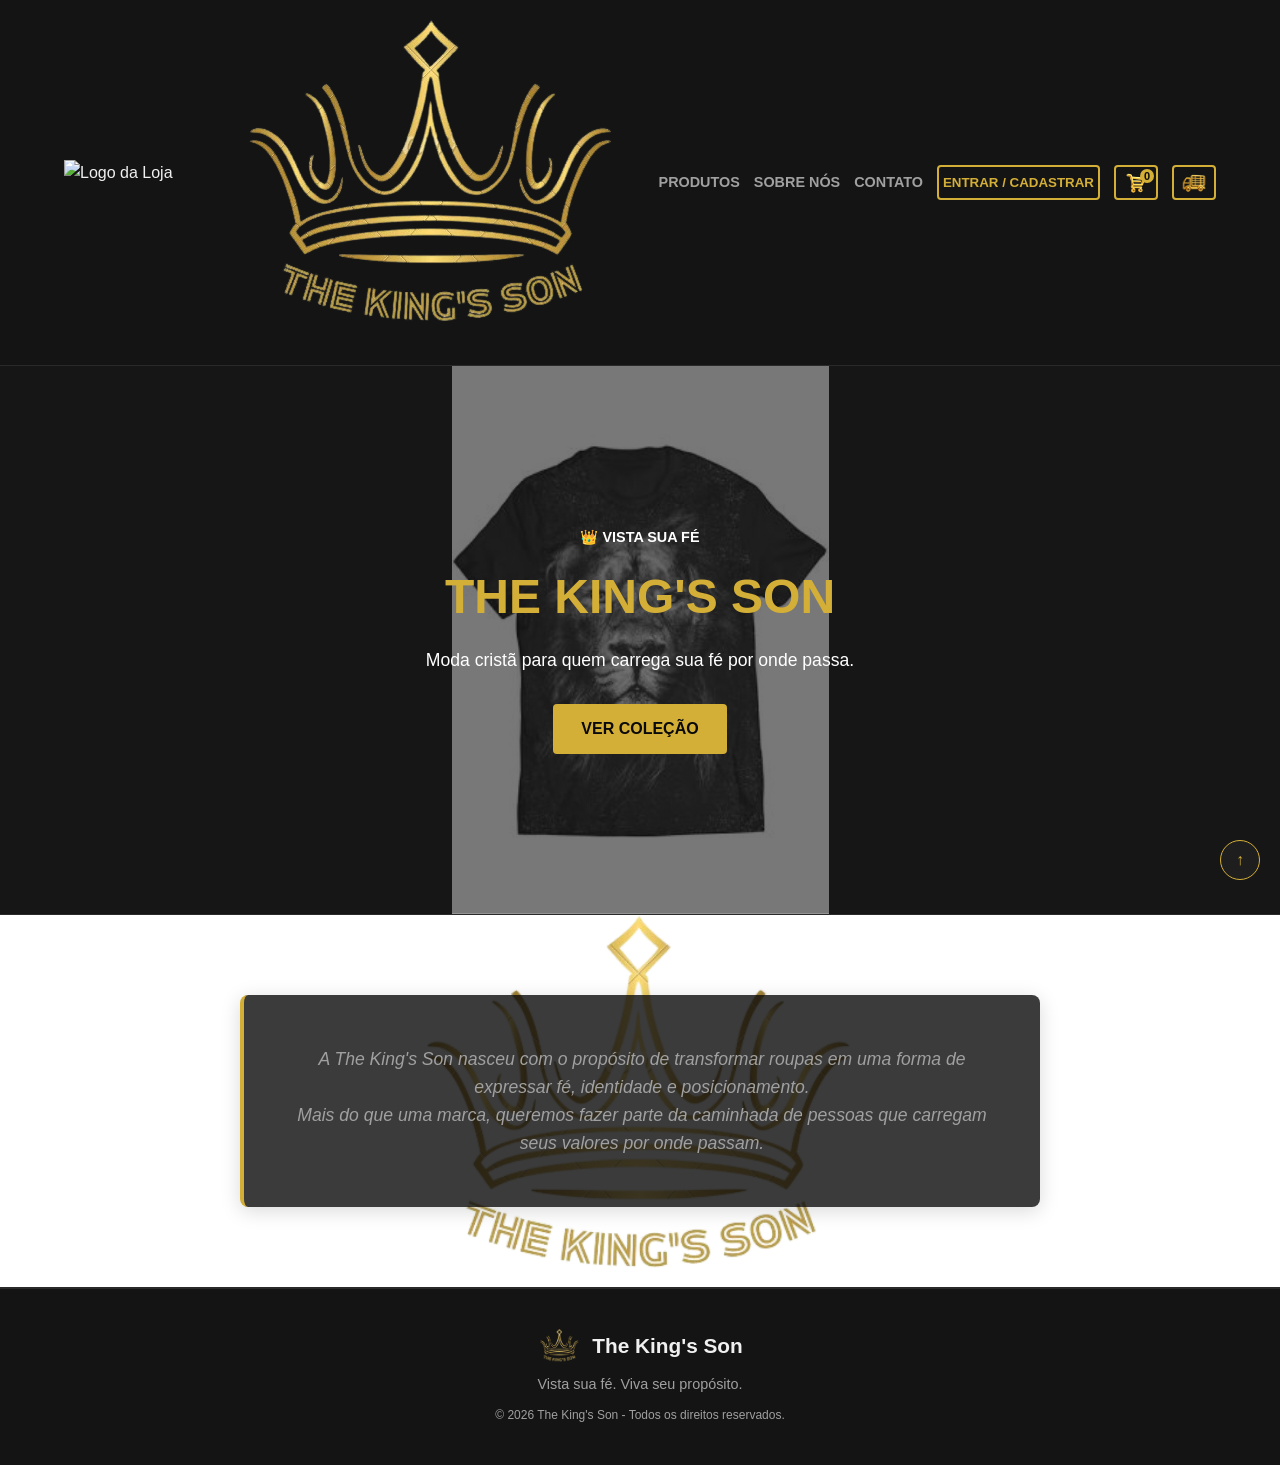
==== commit 9654fa37: "Update index.html with SEO meta tags and logo Added meta tags for SEO and updated logo image." ====
--- a/index.html
+++ b/index.html
@@ -3,6 +3,12 @@
 <head>
     <meta charset="UTF-8">
     <meta name="viewport" content="width=device-width, initial-scale=1.0">
+    <meta name="keywords" content="moda cristã, roupas cristãs, moda evangélica masculina, roupas evangélicas modernas, streetwear cristão, vestuário cristão, camiseta cristã, camiseta evangélica masculina, camiseta com frase bíblica, camiseta com estampa de Jesus, camiseta cristã streetwear, camiseta cristã personalizada, moletom cristão, moletom evangélico, blusa de frio cristã, moletom com frase bíblica, roupas cristãs de inverno, roupas cristãs streetwear, camiseta gospel estilosa, moda cristã urbana, roupas com mensagens de fé, camiseta cristã masculina e The King's Son roupas cristãs">
+    <meta name="author" content="Carmen Caroline, Guilherme Lucca, Maryane Aparecida">
+    <meta property="og:title" content="The King's Son | Vista sua Fé">
+    <meta property="og:description" content="Moda cristã com identidade, estilo e propósito. Conheça a The King's Son e expresse sua fé através do seu estilo.">
+    <meta property="og:type" content="website">
+    <meta name="robots" content="index, follow">
     <title>The King's Son | Moda Cristã</title>
     <link rel="stylesheet" href="style.css">
 </head>
@@ -10,18 +16,17 @@
     <!-- CABEÇALHO DA PÁGINA -->
     <header>
         <div class="logo">
-            <img src="./imagens/logopng.png" alt="Logo da marca The King's Son">
-            <h1>THE KING'S SON</h1>
+            <img src="./imagens/logotexto.png" alt="Logo da Loja">
         </div>
         <nav aria-label="Navegação Principal">
-            <a href="#topo">INÍCIO</a>
+            <a href="#topo"><img class="logoinicio" src="./imagens/logopng.png" alt="Logo da marca The King's Son" title="Início"></a>
             <a href="./produtos.html">PRODUTOS</a>
             <a href="./sobrenos.html">SOBRE NÓS</a>
             <a href="./contato.html">CONTATO</a>
             <button type="button" id="botao-login-modal" class="botao-entrar">ENTRAR / CADASTRAR</button>
             <!-- Botão de acionamento do carrinho ajustado para corresponder ao JS -->
             <button type="button" id="botao-carrinho" class="botao-carrinho" aria-label="Abrir carrinho de compras">
-                <img src="./imagens/carrinho.png" alt="Carrinho de compras" class="icone-carrinho-img" title="Carrinho de Compras">
+                <img src="./imagens/carrinho.png" alt="Carrinho de compras" class="icone-carrinho-img" title="Meu Carrinho">
                 <!-- Contador de itens sobreposto -->
                 <span id="contador-carrinho" class="contador-carrinho">0</span>
             </button>
@@ -42,7 +47,7 @@
         </section>
         <section class="faixa-intro">
             <div class="intro">
-                <p>A The King's Son nasceu com o propósito de transformar roupas em uma forma de expressar fé, identidade e propósito.</p>
+                <p>A The King's Son nasceu com o propósito de transformar roupas em uma forma de expressar fé, identidade e posicionamento.</p>
                 <p>Mais do que uma marca, queremos fazer parte da caminhada de pessoas que carregam seus valores por onde passam.</p>
             </div>
         </section>
@@ -117,4 +122,4 @@
     <!-- SCRIPTS EXTERNOS -->
     <script type="text/javascript" src="script.js"></script>
 </body>
-</html>+</html>
--- a/style.css
+++ b/style.css
@@ -731,11 +731,18 @@
 /* Seleciona a seção do banner de destaque */
 .banner{
     /* Define o espaçamento interno vertical e lateral */
-    padding: 100px 20px;
+    padding: 160px 20px;
     /* Centraliza todo o texto da seção */
     text-align: center;
-    /* Define a cor de fundo do banner */
-    background-color: #141414;
+    /* Define a imagem de fundo */
+    background-image: linear-gradient(rgba(30, 30, 30, 0.6), rgba(30, 30, 30, 0.6)), 
+    url(./imagens/produto1.jpg);
+    /* Evita que a imagem de fundo se repita se for menor que a seção */
+    background-repeat: no-repeat;
+    /* Centraliza a imagem na seção */
+    background-position: center;
+    /* Reduz e ajusta a imagem para que ela apareça 100% inteira na tela sem cortes */
+    background-size: contain;
     /* Adiciona uma linha divisória no topo */
     border-bottom: 1px solid #2a2a2a;
 }
@@ -744,7 +751,7 @@
     /* Define o tamanho da fonte */
     font-size: 0.9rem;
     /* Define a cor de destaque do texto */
-    color: #d4af37;
+    color: #fff;
     /* Define o peso da fonte como negrito */
     font-weight: bold;
     /* Adiciona espaçamento na parte inferior */
@@ -756,13 +763,15 @@
     font-size: 3rem;
     /* Adiciona espaçamento abaixo do título */
     margin-bottom: 10px;
+    /* Define a cor de destaque do texto */
+    color: #d4af37;
 }
 /* Seleciona o parágrafo descritivo do banner */
 .banner-texto p{
     /* Define o tamanho da fonte */
     font-size: 1.1rem;
     /* Define a cor do texto secundário */
-    color: #a0a0a0;
+    color: #fff;
     /* Adiciona margem na parte inferior */
     margin-bottom: 30px;
 }
@@ -808,8 +817,8 @@
     background-position: center;
     /* Reduz e ajusta a imagem para que ela apareça 100% inteira na tela sem cortes */
     background-size: contain;
-    /* Define uma cor de fundo reserva para preencher os lados caso a imagem seja menor */
-    background-color: #1e1e1e;
+    /* Define a cor de fundo */
+    background-color: #fff;
     /* Adiciona uma linha divisória no topo */
     border-bottom: 1px solid #2a2a2a;
 }
@@ -817,8 +826,8 @@
 .intro{
     /* Define o limite máximo de largura do cartão */
     max-width: 800px;
-    /* Define a cor de fundo do cartão interno para contrastar com a imagem de fundo */
-    background-color: rgba(255, 255, 255, 0.70);
+    /* Define a cor de fundo do cartão interno */
+    background-color: rgba(10, 10, 10, 0.8);
     /* Adiciona espaçamento interno em todas as direções do cartão */
     padding: 50px 40px;
     /* Define o grau de arredondamento dos cantos do cartão */
@@ -829,8 +838,8 @@
     box-shadow: 0 4px 20px rgba(0, 0, 0, 0.15);
     /* Cria uma faixa de borda decorativa sólida apenas no lado esquerdo do cartão */
     border-left: 4px solid #d4af37;
-    /* Garante a cor escura dos textos internos para contraste com fundo claro */
-    color: #1a1a1a;
+    /* Garante a cor dos textos internos */
+    color: #a0a0a0;
 }
 /* Seleciona o texto dentro da faixa introdutória */
 .intro p{
@@ -862,6 +871,8 @@
     font-size: 2rem;
     /* Define a margem na base do título */
     margin-bottom: 5px;
+    /* Define a cor para texto */
+    color: #d4af37;
 }
 /* Seleciona o parágrafo explicativo da seção */
 .subtitulo{
@@ -902,7 +913,7 @@
     /* Define o tamanho do título */
     font-size: 1.2rem;
     /* Define a cor para o cabeçalho */
-    color: #d4af37;
+    color: #fff;
     /* Adiciona uma borda na base do título */
     border-bottom: 1px solid #2a2a2a;
     /* Espaçamento interno na parte inferior */
@@ -919,8 +930,8 @@
 .grupo-filtro h4{
     /* Define o tamanho da fonte */
     font-size: 0.95rem;
-    /* Define a cor para texto claro */
-    color: #ffffff;
+    /* Define a cor para texto */
+    color: #d4af37;
     /* Espaçamento externo na base */
     margin-bottom: 10px;
 }
@@ -956,9 +967,9 @@
     /* Define o fundo transparente */
     background-color: transparent;
     /* Cor do texto do botão */
-    color: #a0a0a0;
+    color: #d4af37;
     /* Borda do botão */
-    border: 1px solid #2a2a2a;
+    border: 1px solid #d4af37;
     /* Cantos levemente arredondados */
     border-radius: 4px;
     /* Cursor no padrão de ação clicável */
@@ -983,7 +994,7 @@
 .lista-produtos{
     /* Habilita o modelo de exibição em grade bidimensional */
     display: grid;
-    /* Define 3 colunas de larguras iguais com responsividade dinâmica */
+    /* Define colunas de larguras iguais com responsividade dinâmica */
     grid-template-columns: repeat(auto-fill, minmax(220px, 1fr));
     /* Define o espaçamento entre linhas e colunas de produtos */
     gap: 20px;
@@ -1079,6 +1090,8 @@
     border-radius: 4px;
     /* Transição suave ao passar o cursor */
     transition: background-color 0.3s;
+    /* Garante que o botão ocupe 100% da largura do elemento pai */
+    width: 100%;
 }
 /* Efeito ao passar o mouse sobre o botão de compra */
 .botao-comprar:hover{
@@ -1152,6 +1165,10 @@
     /* Define a cor de fundo da seção */
     background-color: #141414;
 }
+.manifestos-container p{
+    /* Aumenta o espaço entre um parágrafo e outro */
+    margin-bottom: 1.5rem;
+}
 /* Seleciona o título principal dos manifestos */
 .manifestos-container h2{
     /* Centraliza o título */
@@ -1160,6 +1177,13 @@
     font-size: 2.2rem;
     /* Adiciona margem na parte inferior */
     margin-bottom: 40px;
+    /* Define a cor do texto */
+    color: #d4af37;
+}
+/* Seleciona o subtítulo dos manifestos */
+.manifestos-container h4{
+    /* Define a cor do texto */
+    color: #d4af37;
 }
 /* Seleciona o grupo/grade dos cartões de manifesto */
 .grid-manifestos{
@@ -1172,8 +1196,8 @@
     /* Adiciona espaçamento na parte inferior */
     margin-bottom: 50px;
 }
-/* Seleciona a numeração em destaque do manifesto */
-.numero-manifesto{
+/* Seleciona o título em destaque do manifesto */
+.titulo-manifesto{
     /* Define o tamanho do número */
     font-size: 1.8rem;
     /* Aplica o peso em negrito */
@@ -1185,83 +1209,11 @@
     /* Adiciona distância em relação ao texto */
     margin-bottom: 10px;
 }
-/* Seleciona o título da área de bordões */
-.bordoes-secao h3{
-    /* Define o tamanho da fonte do título */
-    font-size: 1.6rem;
-    /* Centraliza o alinhamento do texto */
-    text-align: center;
-    /* Adiciona espaçamento abaixo do título */
-    margin-bottom: 30px;
-}
-/* Seleciona o container organizador dos bordões */
-.bordoes-grid{
-    /* Habilita o layout flexível */
-    display: flex;
-    /* Permite a quebra dos elementos em várias linhas */
-    flex-wrap: wrap;
-    /* Define a distância entre as categorias */
-    gap: 20px;
-}
-/* Seleciona o bloco de categoria de bordão */
-.categoria-bordao{
-    /* Define a cor de fundo do bloco */
-    background-color: #1e1e1e;
-    /* Aplica espaçamento interno */
-    padding: 20px;
-    /* Arredonda as pontas do container */
-    border-radius: 6px;
-    /* Aplica uma borda fina ao redor do bloco */
-    border: 1px solid #2a2a2a;
-    /* Define o comportamento adaptável do bloco na tela */
-    flex: 1 1 250px;
-}
-/* Seleciona o sub-título da categoria */
-.categoria-bordao h4{
-    /* Define o tamanho da fonte */
-    font-size: 1.1rem;
-    /* Adiciona margem inferior */
-    margin-bottom: 15px;
-    /* Define a cor do texto do título */
-    color: #d4af37;
-}
-/* Seleciona a lista de frases */
-.categoria-bordao ul{
-    /* Remove os marcadores/pontos da lista */
-    list-style: none;
-}
-/* Seleciona cada frase da lista */
-.categoria-bordao li{
-    /* Aplica espaçamento interno superior e inferior */
-    padding: 6px 0;
-    /* Cria uma linha divisória na parte inferior */
-    border-bottom: 1px solid #2a2a2a;
-    /* Define o tamanho da fonte */
-    font-size: 0.9rem;
-    /* Define a cor do texto da frase */
-    color: #a0a0a0;
-}
-/* Seleciona a categoria com foco principal */
-.categoria-bordao.destaque-marca{
-    /* Altera a cor da borda do container de destaque */
-    border: 1px solid #d4af37;
-}
-/* Seleciona a caixa do bordão oficial */
-.bordao-principal{
-    /* Adiciona margem na parte superior */
-    margin-top: 15px;
-    /* Aplica espaçamento interno */
-    padding: 10px;
-    /* Define a cor de fundo da caixa */
-    background-color: #2a2a2a;
-    /* Arredonda as bordas da caixa */
-    border-radius: 4px;
-    /* Centraliza o texto */
-    text-align: center;
-    /* Define a cor do texto */
-    color: #d4af37;
-}
-
+/* Sobre a bolinha da tag <li> de um <ul> */
+ul li::marker{
+    /* Define a cor SOMENTE da bolinha */
+    color: #d4af37;
+}
 
 
 /* ============== ESPECÍFICO DE CONTATO ============== */
@@ -1294,6 +1246,8 @@
     color: #ffffff;
     /* Adiciona margem na parte inferior */
     margin-bottom: 10px;
+    /* Define a cor do texto */
+    color: #d4af37;
 }
 /* Seleciona o parágrafo descritivo do cabeçalho */
 .contato-header p{
@@ -1492,7 +1446,7 @@
     /* Define o tamanho da fonte */
     font-size: 2.2rem;
     /* Define a cor do texto */
-    color: #ffffff;
+    color: #d4af37;
     /* Adiciona um espaçamento externo inferior */
     margin-bottom: 5px;
 }
@@ -1524,7 +1478,7 @@
     /* Define o tamanho da fonte */
     font-size: 1.3rem;
     /* Define a cor do texto */
-    color: #ffffff;
+    color: #d4af37;
     /* Cria uma linha divisória na parte inferior com borda sólida */
     border-bottom: 1px solid #2a2a2a;
     /* Adiciona um espaçamento interno inferior acima da linha */
@@ -1831,7 +1785,6 @@
     display: flex;
     /* Distribui os elementos filhos empurrando o primeiro para a esquerda e o último para a direita */
     justify-content: space-between;
-
     /* Alinha os elementos filhos verticalmente ao centro */
     align-items: center;
     /* Cria uma linha divisória na parte inferior */
@@ -1894,4 +1847,161 @@
     /* Arredonda os cantos da caixa da mensagem */
     border-radius: 8px;
 }
-
+/* ==========================================
+   CONFIGURAÇÕES RESPONSIVAS (DISPOSITIVOS MÓVEIS)
+   ========================================== */
+
+@media (max-width: 768px) {
+    /* --- CABEÇALHO E NAVEGAÇÃO --- */
+    header {
+        flex-direction: column;
+        gap: 15px;
+        padding: 15px 3%;
+    }
+
+    nav {
+        flex-wrap: wrap;
+        justify-content: center;
+        gap: 10px;
+    }
+
+    nav a {
+        font-size: 0.8rem;
+    }
+
+    .botao-entrar {
+        font-size: 0.8rem;
+        padding: 6px 10px;
+    }
+
+    /* --- BANNER PRINCIPAL (INDEX) --- */
+    .banner {
+        padding: 80px 15px;
+        background-size: cover; /* Ajusta a imagem de fundo em telas menores */
+    }
+
+    .banner-texto h2 {
+        font-size: 1.8rem;
+    }
+
+    /* --- PÁGINA DE PRODUTOS E FILTROS --- */
+    .produtos-container {
+        flex-direction: column;
+    }
+
+    .painel-filtros {
+        width: 100%;
+        margin-bottom: 20px;
+    }
+
+    .lista-produtos {
+        grid-template-columns: repeat(auto-fit, minmax(200px, 1fr));
+        gap: 15px;
+    }
+
+    /* --- FORMULÁRIOS (CONTATO E CHECKOUT) --- */
+    .contato-conteudo,
+    .checkout-container {
+        flex-direction: column;
+        gap: 20px;
+    }
+
+    .campo-duplo {
+        flex-direction: column;
+        gap: 10px;
+    }
+
+    /* --- MODAIS E GAVETA DO CARRINHO --- */
+    .modal-conteudo {
+        width: 95%;
+        padding: 20px;
+    }
+
+    .carrinho-drawer {
+        max-width: 100%; /* Ocupa a tela inteira em celulares para facilitar o uso */
+    }
+
+    /* --- MANIFESTO / SOBRE NÓS --- */
+    .grid-manifestos {
+        grid-template-columns: 1fr;
+    }
+}
+/* ==========================================
+   AJUSTES RESPONSIVOS FORÇADOS PARA PRODUTOS E MÓVEIS
+   ========================================== */
+
+@media screen and (max-width: 768px) {
+    /* --- ESTRUTURA DA PÁGINA DE PRODUTOS --- */
+    .produtos, #produtos {
+        padding: 20px 3% !important;
+    }
+
+    .produtos-container {
+        display: flex !important;
+        flex-direction: column !important;
+        width: 100% !important;
+        gap: 20px !important;
+    }
+
+    /* --- PAINEL DE FILTROS --- */
+    .painel-filtros {
+        width: 100% !important;
+        flex: 1 1 100% !important;
+        box-sizing: border-box !important;
+    }
+
+    /* --- WRAPPER E CATÁLOGO DE PRODUTOS --- */
+    .catalogo-wrapper {
+        width: 100% !important;
+        flex: 1 1 100% !important;
+        min-width: 0 !important;
+    }
+
+    .lista-produtos {
+        display: grid !important;
+        grid-template-columns: repeat(auto-fill, minmax(130px, 1fr)) !important;
+        gap: 10px !important;
+        width: 100% !important;
+    }
+
+    /* --- CARDS DOS PRODUTOS --- */
+    .card-produto, .produto, #produtos .produto {
+        padding: 10px !important;
+        box-sizing: border-box !important;
+    }
+
+    .produto-imagem {
+        height: 130px !important;
+        margin-bottom: 8px !important;
+    }
+
+    .produto h3 {
+        font-size: 0.85rem !important;
+    }
+
+    .produto p {
+        font-size: 0.75rem !important;
+    }
+
+    .produto strong {
+        font-size: 0.9rem !important;
+        margin-bottom: 8px !important;
+    }
+
+    .botao-comprar {
+        font-size: 0.75rem !important;
+        padding: 8px 4px !important;
+    }
+
+    /* --- PAGINAÇÃO --- */
+    .paginacao {
+        flex-wrap: wrap !important;
+        gap: 5px !important;
+        margin-top: 20px !important;
+    }
+
+    .paginacao button {
+        padding: 6px 10px !important;
+        font-size: 0.8rem !important;
+    }
+}
